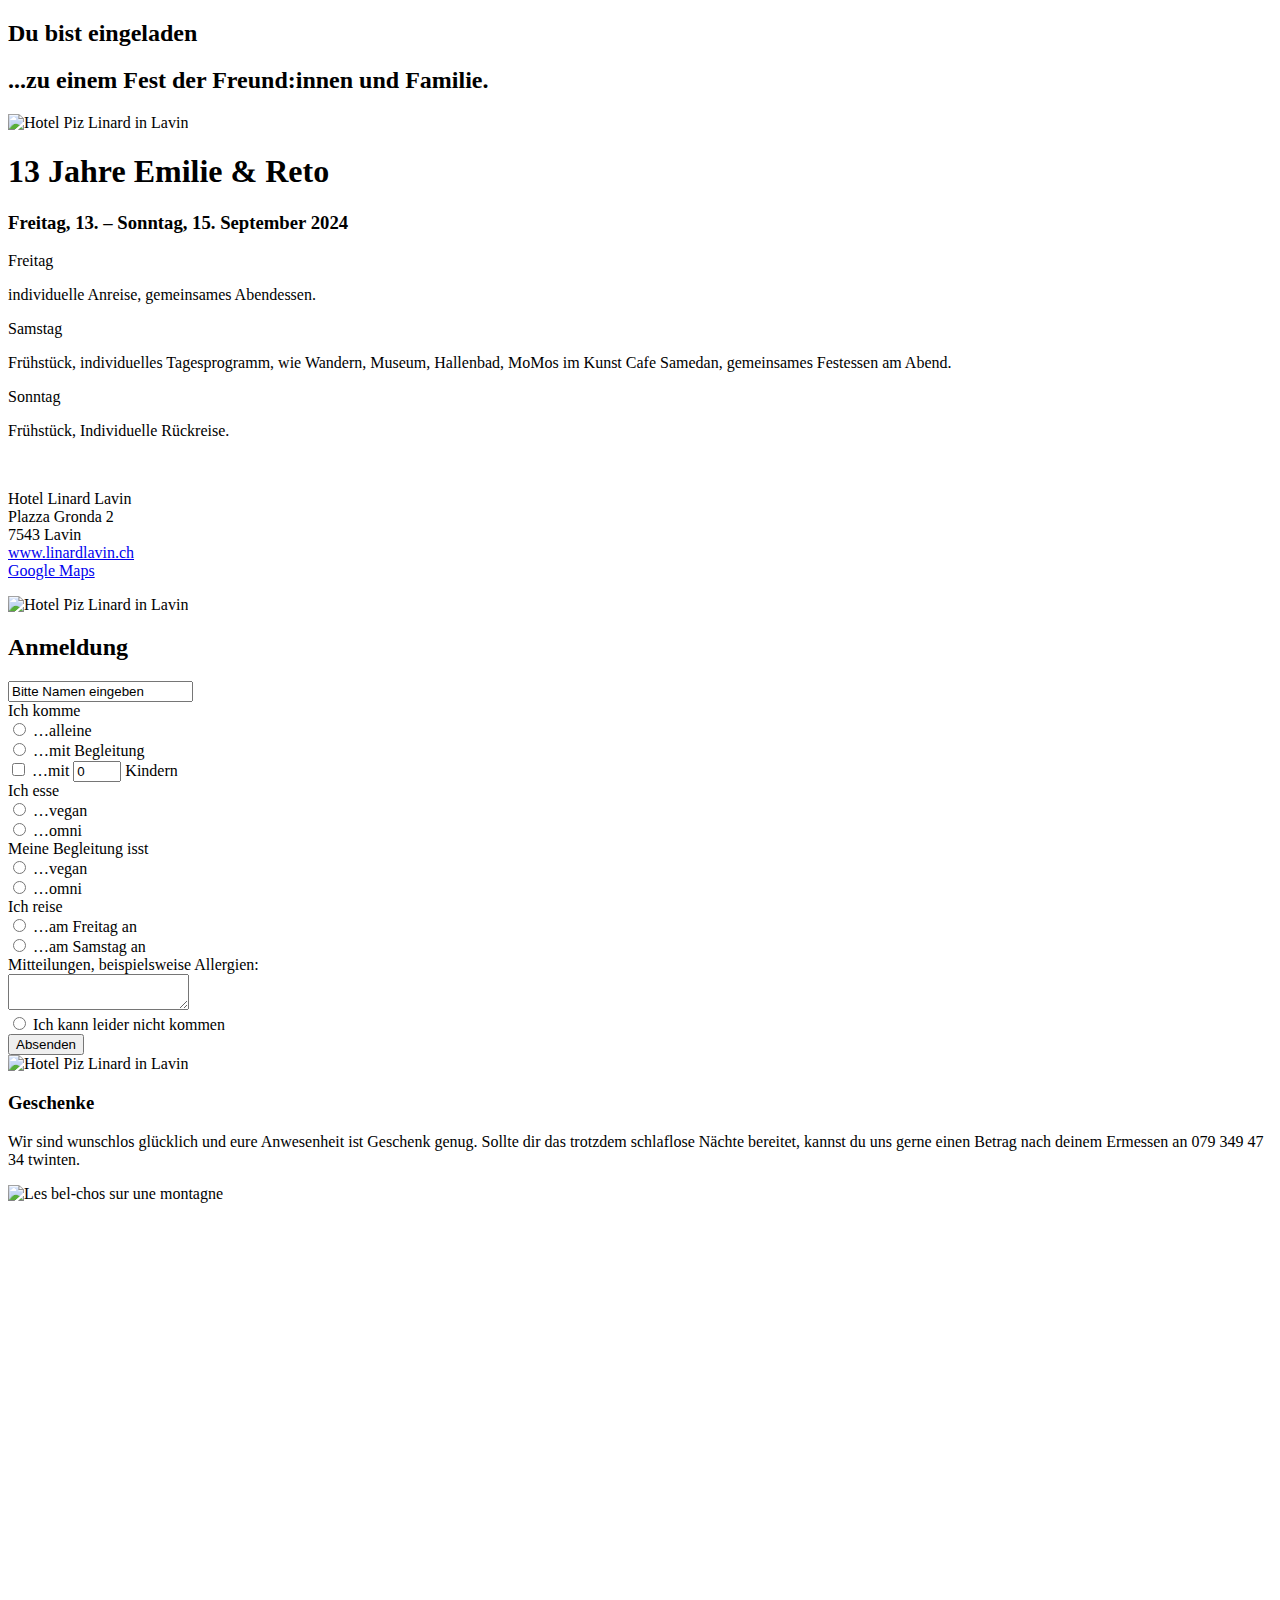
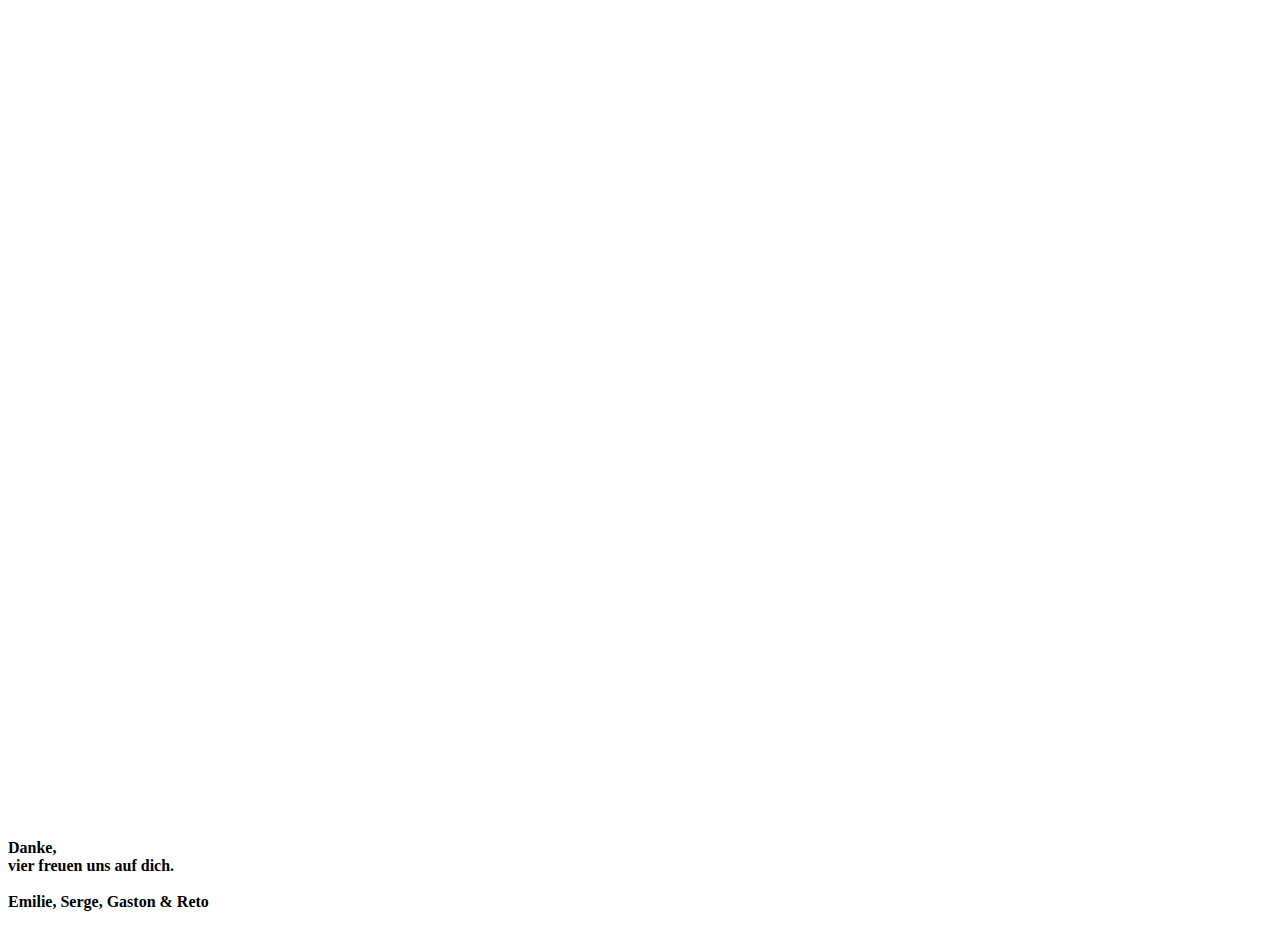
==== index.html @ 7f9822ab "Formspree added" ====
<!DOCTYPE html>
<html lang="de">
  <head>
    <meta charset="UTF-8">
    <meta name="viewport" content="width=device-width, initial-scale=1.0">
    <meta http-equiv="X-UA-Compatible" content="ie=edge">
    <link rel="preconnect" href="https://fonts.googleapis.com">
    <link rel="preconnect" href="https://fonts.gstatic.com" crossorigin>
    <link href="https://fonts.googleapis.com/css2?family=Lora:ital@0;1&family=Noto+Serif&display=swap" rel="stylesheet">
    <title>13 Jahre Emilie & Reto</title>
    <link rel="stylesheet" href="css/style.css">
  </head>
  <body>
    <article class="viewport">
        <section class="title">
            <h2>Du bist eingeladen</h2>
            <div class="colourBar">    
            </div>
        </section>
    </article>
    <article class = "viewport">
        <section class="title" id="title2">
            <h2>...zu einem Fest der <span class="avoidwrap">Freund:innen und Familie.</span></h2>
            <div class="colourBar">    
            </div>
        </section>
        <section class="contentBlock">
            <div class="bigImg">
                <img src="./img/hotel.jpg" alt="Hotel Piz Linard in Lavin" width="100%" height="100%">
            </div>
        </section>
    </article>
    <article class = "viewport">
        <section class="title">
            <h1>13 Jahre Emilie & Reto </h1>
            <div class="colourBar">    
            </div>
        </section>
        <section class="contentBlock">
            <div class="contentColumn">
                <div class="textBlock">
                    <h3>Freitag, 13. – Sonntag, 15. September 2024</h3>
                </div>
                <div class="textBlock adjustDown">
                    <div class="scheduleBlock">
                        <div class="scheduleRow">
                            <div>
                                <p>Freitag</p>
                            </div>
                          <div> 
                                <p>individuelle Anreise, gemeinsames Abendessen.</p>
                            </div>
                        </div>
                        <div class="scheduleRow">
                            <div>
                                <p>Samstag</p>
                            </div>
                            <div>
                                <p>Frühstück, individuelles Tagesprogramm, wie Wandern,
                                Museum, Hallenbad, MoMos im Kunst Cafe Samedan,
                                gemeinsames Festessen am Abend.</p>
                            </div>
                        </div>
                        <div class="scheduleRow">
                            <div>
                                <p>Sonntag</p>
                            </div>                           
                            <div> 
                                <p>Frühstück, Individuelle Rückreise.</p>
                            </div>
                        </div>
                    </div>
                </div>
                <div class="textBlock">
                    <div class="scheduleBlock adjustRight">
                        <br />
                        <p>Hotel Linard Lavin <br />
                        Plazza Gronda 2<br />
                        7543 Lavin<br />
                        <a href="https://www.linardlavin.ch" target="_blank">www.linardlavin.ch<br /></a>    
                        <a href="https://maps.app.goo.gl/ydMhZbVBHcGtgtke7" target="_blank">Google Maps</a></p>
                    </div>
                </div>
            </div>
            <div class="contentColumn">
                <div class="smallImg">
                    <img class = "adjustRight" src="./img/hotel_klein.jpg" alt="Hotel Piz Linard in Lavin"  width="100%" height="100%">
                </div>
            </div>
        </section>
    </article>
    <article class = "viewport rowGrid">
        <section class="title" id="title4">
            <h2>Anmeldung</h2>
            <div class="colourBar">    
        </section>
        <section class="contentBlock">
            <form
            action="https://formspree.io/f/meqyewej"
            method="POST"
            >   
                <section class="contentColumn">
                    <div class="textBlock">
                        <div class="formRow">
                            <label class="twoCol" for="name"><input type="text" name="name" value="Bitte Namen eingeben" onfocus="this.value=''"></label>
                        </div>
                    </div>
                    <div class="textBlock">
                            Ich komme 
                        <div class="formRow">
                            <div>
                                <label for="alone"><input type="radio" name="party"> …alleine</label>
                            </div>
                            <div>
                                <label for="plusOne"><input type="radio" name="party"> …mit Begleitung</label>
                            </div>
                            <div>
                                <label for="family"><input type="checkbox" name="kids"> …mit <label for="amountKids"><input type="number" id="amountKids" name="amountKids" value="0" min="0" max="5"> Kindern</label></label>
                            </div>
                        </div>
                    </div>
                    <div class="textBlock">
                        <div>
                            Ich esse 
                        </div>
                        <div class="formRow">
                            <div>
                                <label for="vegan"><input type="radio" name="food"> …vegan</label>
                            </div>
                            <div>
                                <label for="omni"><input type="radio" name="food"> …omni</label>
                            </div> 
                        </div>
                    </div>
                    <div class="textBlock">
                        <div>
                            Meine Begleitung isst
                        </div>
                        <div class="formRow">
                            <div>
                                <label for="plusOneVegan"><input type="radio" name="plusOneFood"> …vegan</label>
                            </div>
                            <div>
                                <label for="plusOneOmni"><input type="radio" name="plusOneFood"> …omni</label>
                            </div>
                        </div>
                    </div>
                    <div class="textBlock">
                        <div>
                            Ich reise 
                        </div>
                        <div class="formRow">
                            <div>
                                <label for="fromFriday"><input type="radio" name="checkin"> …am Freitag an</label>
                            </div>
                            <div>
                                <label for="fromSaturday"><input type="radio" name="checkin"> …am Samstag an</label>
                            </div>
                        </div>
                    </div>
                    <div class="textBlock">
                        <div>
                            <label for="allergies">Mitteilungen, beispielsweise Allergien:</label>
                        </div>
                        <div class="formRow">
                            <label class="twoCol" for="name"><textarea id="multiLineField" name="messages"></textarea>
                        </div>
                    </div>
                    <div class="textBlock adjustDown">
                        <div>
                            <label for="cantCome"><input type="radio" name="party"> Ich kann leider nicht kommen</label>
                        </div>
                    </div>
                    
                        <button class="button" id="sendButton">Absenden</button>
                
                </section>
            </form>
            <section class="contentColumn">
                <div class="smallImg">
                    <img class = "adjustRight" src="./img/hotel_klein.jpg" alt="Hotel Piz Linard in Lavin" height="100%" width="100%">
                </div>
                <div class="textBlock">
                    <h3>Geschenke</h3>
                    <p>Wir sind wunschlos glücklich und eure Anwesenheit ist Geschenk genug. Sollte dir das trotzdem schlaflose Nächte bereitet, 
                        kannst du uns gerne einen Betrag nach deinem Ermessen an 079 349 47 34 twinten.</p>
                </div>
            </section>
        </section>
        <section class="modal" id="thankYou">
            <div class="modalContent">
                <div class="contentBlock flexReverse">
                    <div class="contentColumn">
                        <img src="./img/familie.jpg" alt="Les bel-chos sur une montagne" height="100%" width="100%">
                    </div>
                    <div class="contentColumn">
                        <div class="textBlock adjustDown adjustRight">
                            <span class="closeButton" id="closeButton">
                                <svg id="closeCross" xmlns="http://www.w3.org/2000/svg" viewBox="0 0 48 46" fill="none">
                                    <line x1="4.06066" y1="1.93934" x2="46.4871" y2="44.3657"/>
                                    <line x1="1.93934" y1="43.9393" x2="44.3657" y2="1.51293"/>
                                </svg>
                            </span>
                        </div>
                        <div class="textBlock addPaddingBottom">
                            <h4>
                                Danke,<br />
                                vier freuen uns auf dich. <br />
                                <br />
                                Emilie, Serge, Gaston & Reto
                            </h4>
                        </div>
                    </div>
                </div>
            </div>
        </section>
    </article>
	<script src="js/scripts.js"></script>
  </body>
</html>
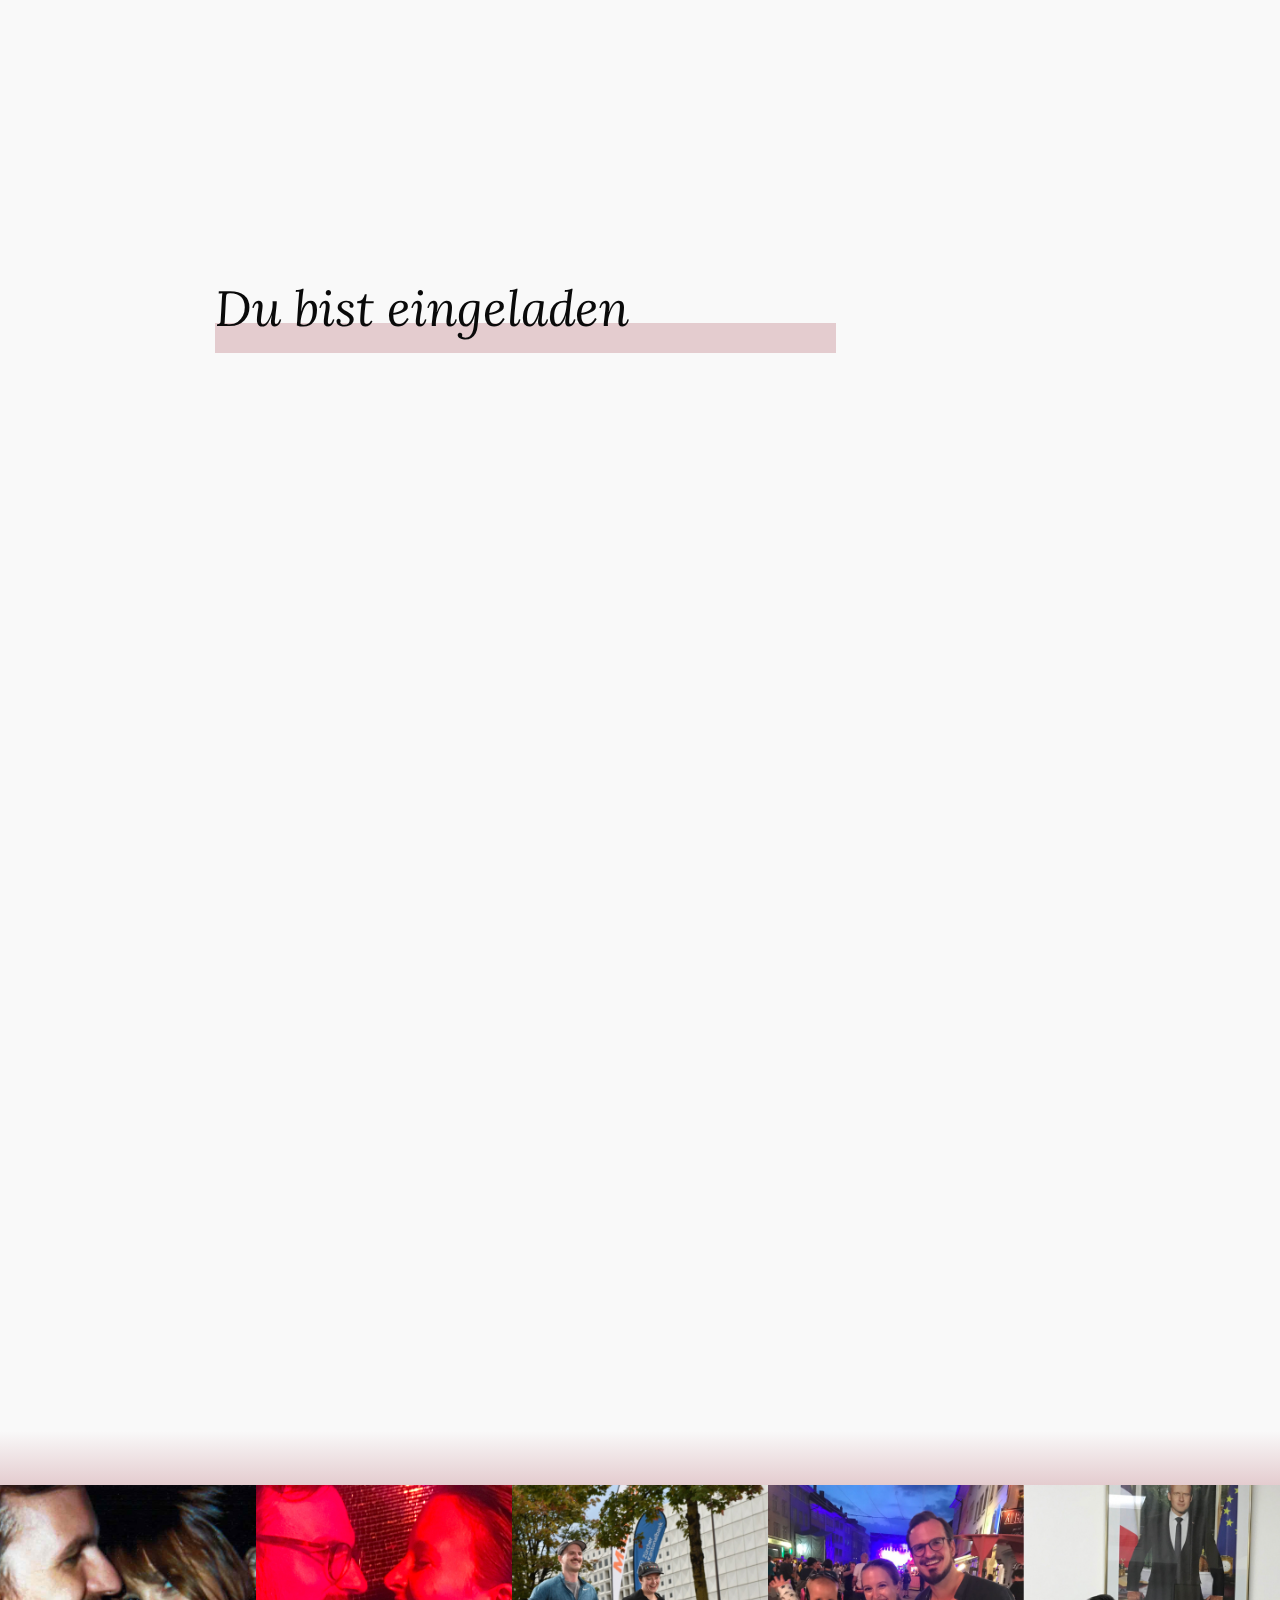
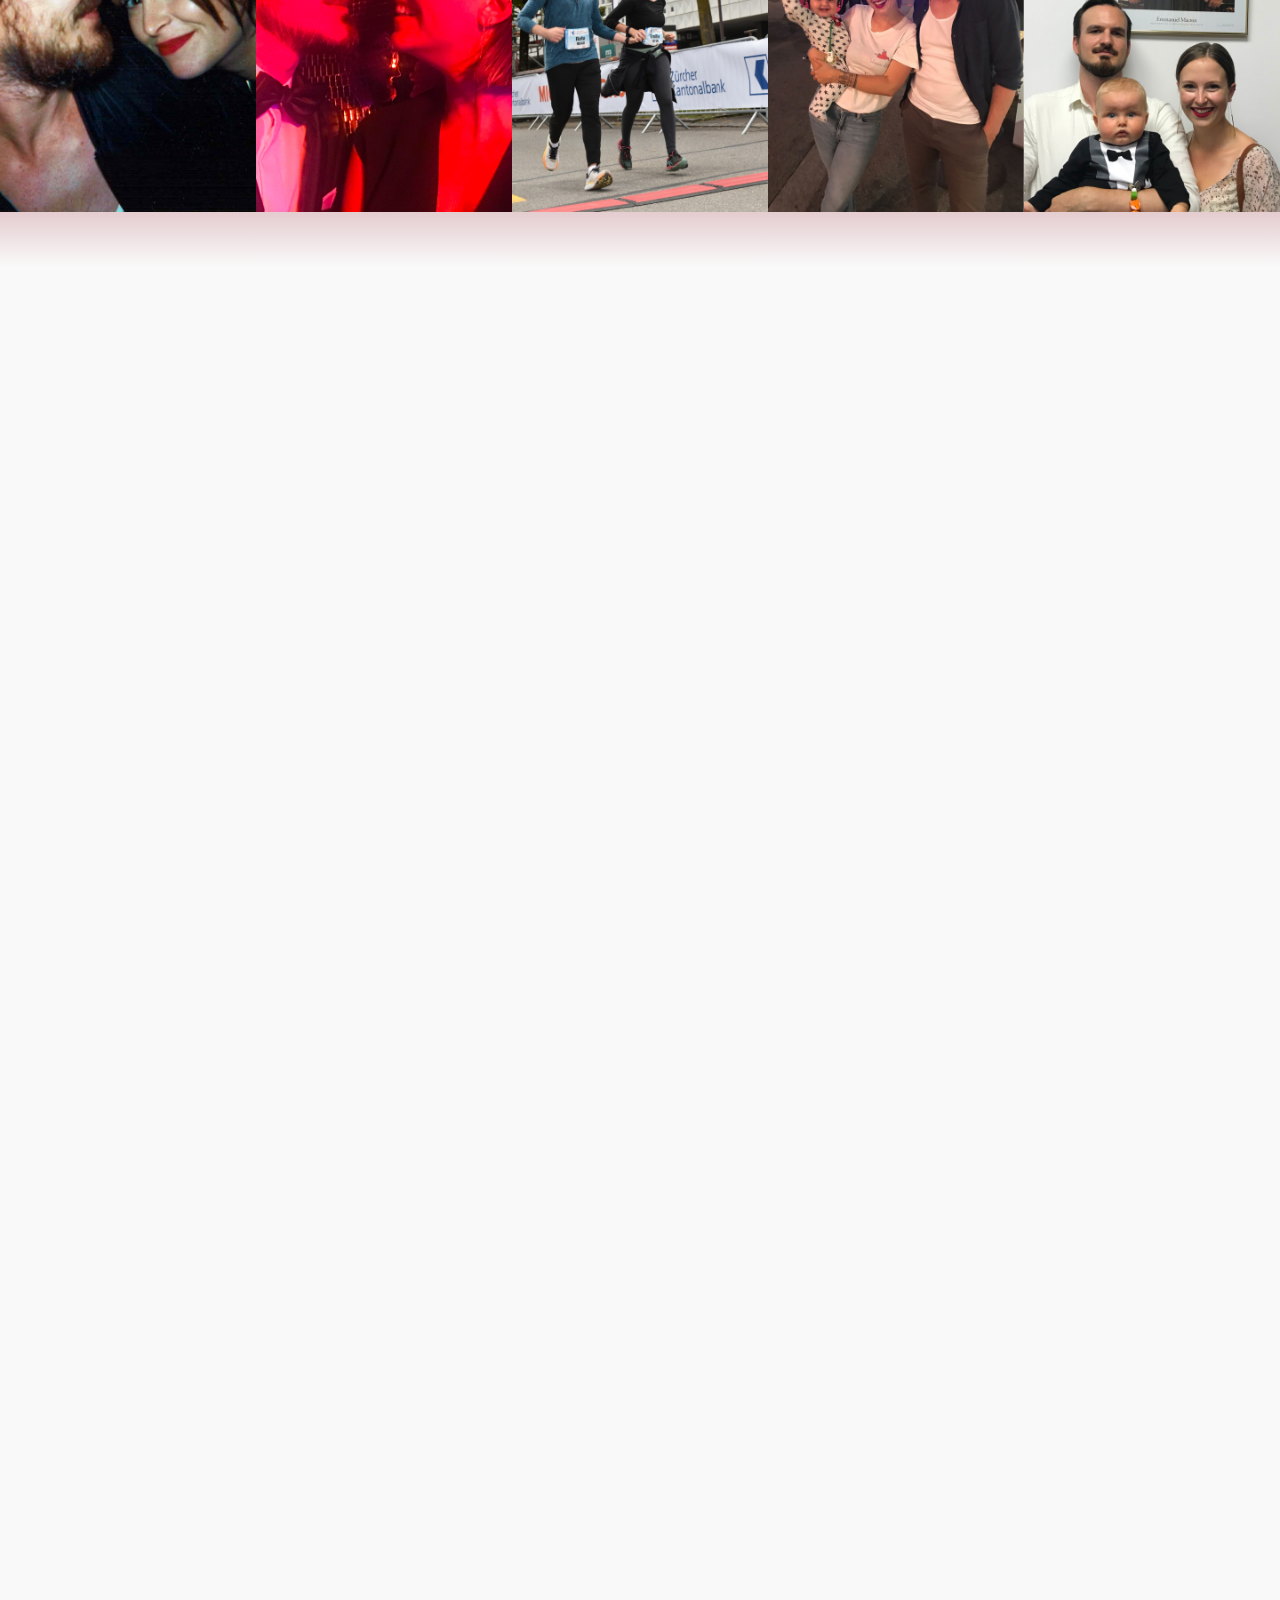
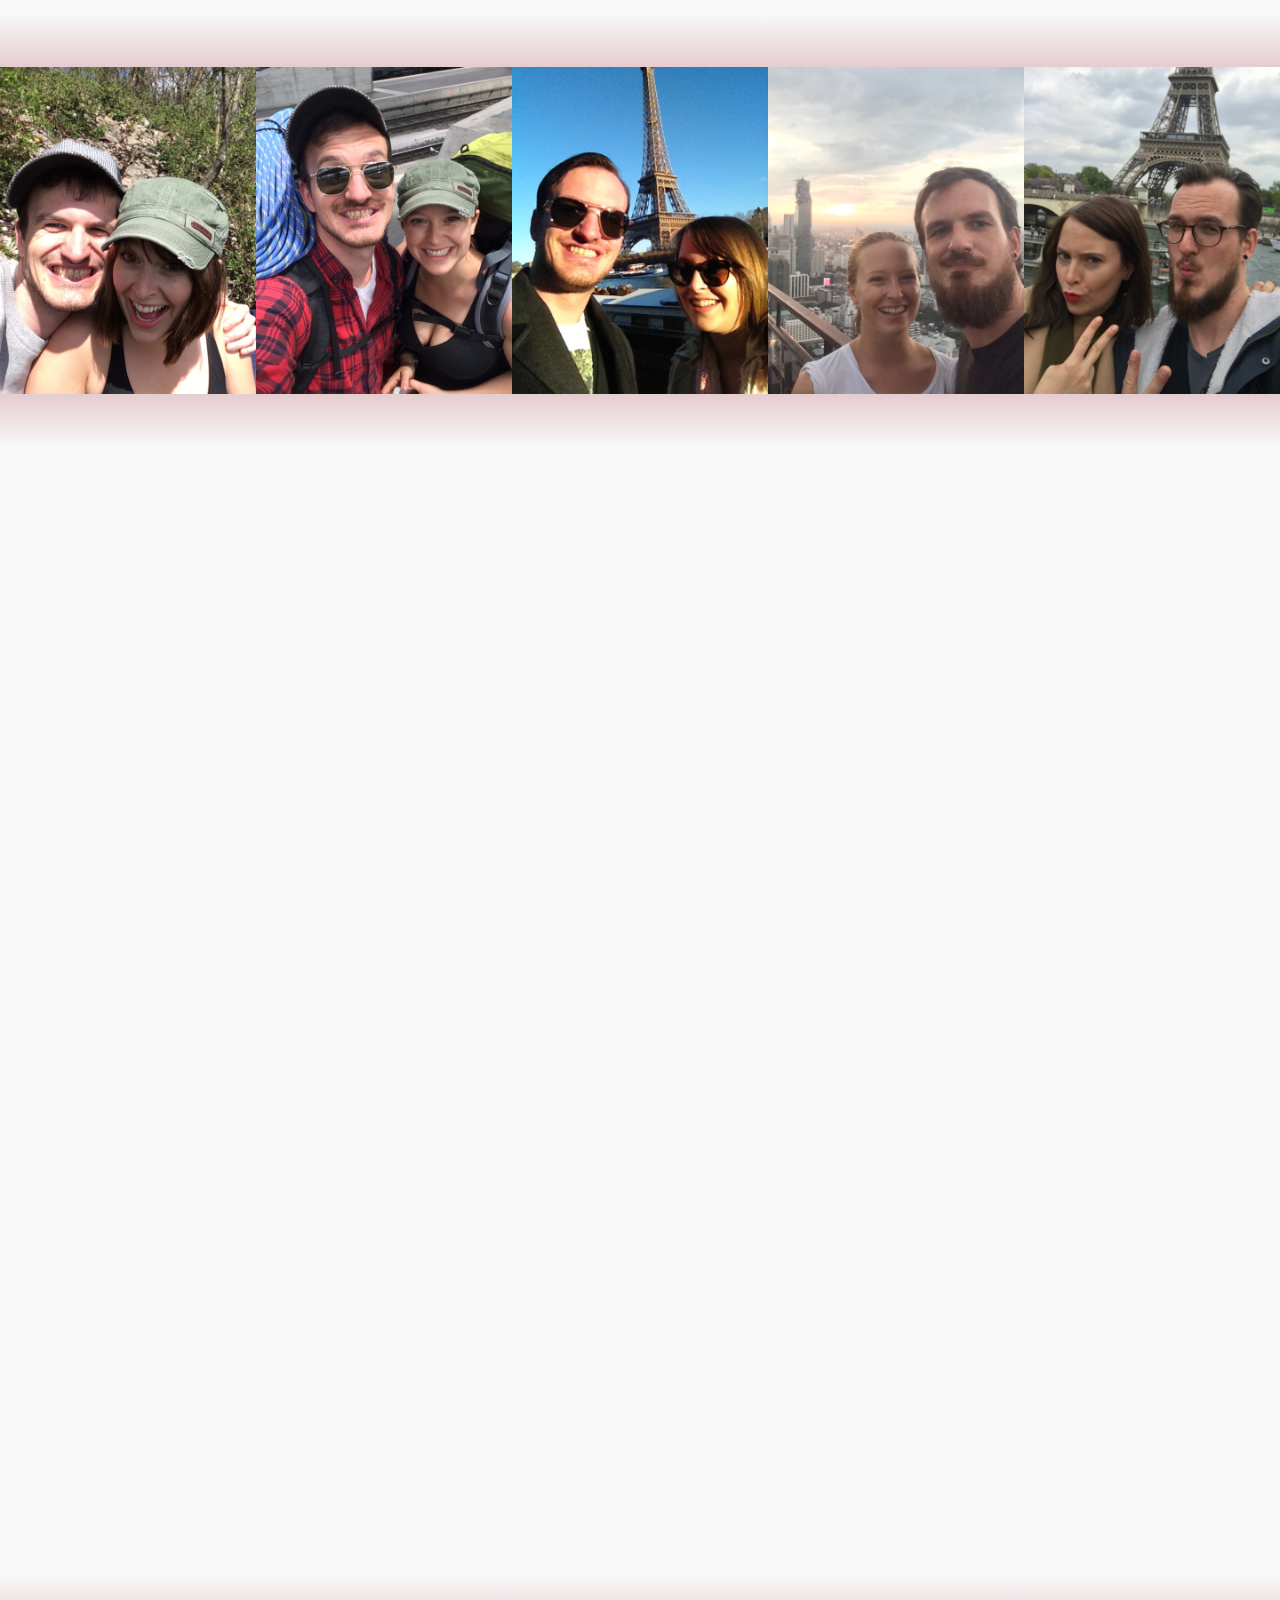
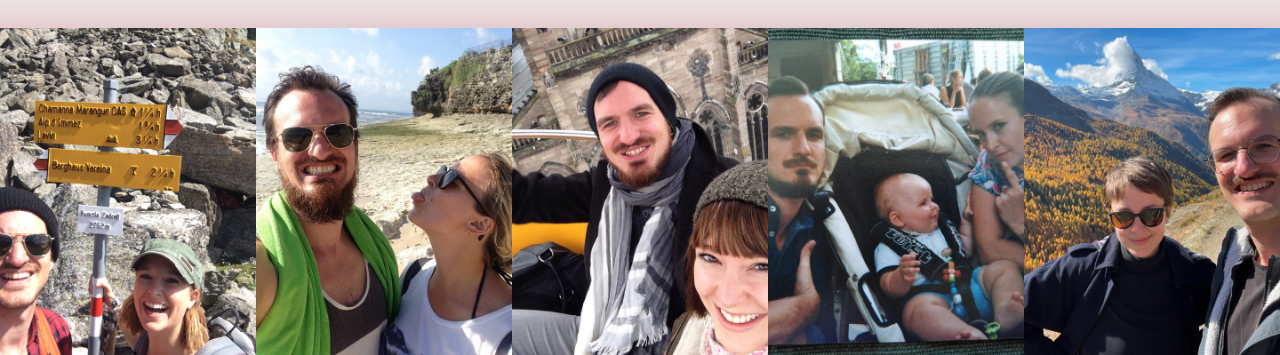
==== commit e14b7c72: "Animations, Form Fix, Thank You Page" ====
--- a/index.html
+++ b/index.html
@@ -30,6 +30,27 @@
             </div>
         </section>
     </article>
+    <section class="fotoBanner" id="fotoBanner1">
+        <div class="fotoBannerColorBar">
+        </div>
+        <div class="fotoBannerImg">
+            <img id="bannerImg" src="./img/rando/1.jpg" alt="Les bel-chos en party">
+        </div>
+        <div class="fotoBannerImg">
+            <img id="bannerImg" src="./img/rando/2.jpg" alt="Les bel-chos en ZFF">
+        </div>
+        <div class="fotoBannerImg">
+            <img id="bannerImg" src="./img/rando/3.jpg" alt="Les bel-chos courent vites">
+        </div>
+        <div class="fotoBannerImg">
+            <img id="bannerImg" src="./img/rando/4.jpg" alt="Les bel-chos en Winterthurer Musikfestwochen">
+        </div>
+        <div class="fotoBannerImg">
+            <img id="bannerImg" src="./img/rando/15.jpg" alt="Les bel-chos sont sérieux">
+        </div>
+        <div class="fotoBannerColorBarReverse">
+        </div>
+    </section>
     <article class = "viewport">
         <section class="title">
             <h1>13 Jahre Emilie & Reto </h1>
@@ -89,132 +110,186 @@
             </div>
         </section>
     </article>
-    <article class = "viewport rowGrid">
+    <section class="fotoBanner" id="fotoBanner2">
+        <div class="fotoBannerColorBar">
+        </div>
+        <div class="fotoBannerImg">
+            <img id="bannerImg" src="./img/rando/6.jpg" alt="Les bel-chos sont en train de marcher">
+        </div>
+        <div class="fotoBannerImg">
+            <img id="bannerImg" src="./img/rando/7.jpg" alt="Les bel-chos partent en randonnée">
+        </div>
+        <div class="fotoBannerImg">
+            <img id="bannerImg" src="./img/rando/14.jpg" alt="Les bel-chos visitent le tour d'eiffel">
+        </div>
+        <div class="fotoBannerImg">
+            <img id="bannerImg" src="./img/rando/10.jpg" alt="Les bel-chos on haut d'un gratte-ciel">
+        </div>
+        <div class="fotoBannerImg">
+            <img id="bannerImg" src="./img/rando/9.jpg" alt="Les bel-chos faisent de grimaces devant le tour d'eiffel">
+        </div>
+        <div class="fotoBannerColorBarReverse">
+        </div>
+    </section>
+    <article class = "viewport rowGrid" id="formView">
         <section class="title" id="title4">
             <h2>Anmeldung</h2>
             <div class="colourBar">    
         </section>
-        <section class="contentBlock">
-            <form
-            action="https://formspree.io/f/meqyewej"
-            method="POST"
-            >   
+        <section class="contentBlock"> 
                 <section class="contentColumn">
+                    <form
+                    class = "contentColumn"
+                    action="https://formspree.io/f/meqyewej"
+                    method="POST"
+                    >
+                        <div class="textBlock">
+                            <div class="formRow">
+                                <label class="twoCol" for="formName">
+                                    <input type="text" id="formName" name="Mein Name" value="Bitte Namen eingeben" autocomplete="given-name" onfocus="this.value=''" onkeyup="success()">
+                                </label>
+                            </div>
+                        </div>
+                        <div class="textBlock">
+                                Ich komme 
+                            <div class="formRow">
+                                <div>
+                                    <label for="travelPartyAlone">
+                                        <input type="radio" id="travelPartyAlone" name="Meine Reisegruppe" value="Ich komme alleine"> alleine
+                                    </label>
+                                </div>
+                                <div>
+                                    <label for="travelPartyCompany">
+                                        <input type="radio" id="travelPartyCompany" name="Meine Reisegruppe" value="Ich komme mit Begleitung"> mit Begleitung
+                                    </label>
+                                </div>
+                                <div>
+                                    <label for="familyCheck">
+                                        <input type="checkbox" id="familyCheck" name="Familie" value="Ich bringe Kinder mit"> mit 
+                                            <label for="amountKids">
+                                                <input type="number" id="amountKids" name="Anzahl Kinder" value="0" min="0" max="5"> Kindern
+                                            </label>
+                                    </label>
+                                </div>
+                            </div>
+                        </div>
+                        <div class="textBlock">
+                            <div>
+                                Ich esse 
+                            </div>
+                            <div class="formRow">
+                                <div>
+                                    <label for="iEatVegan">
+                                        <input type="radio" id="iEatVegan" name="Ich esse" value="vegan"> vegan
+                                    </label>
+                                </div>
+                                <div>
+                                    <label for="iEatOmni">
+                                        <input type="radio" id="iEatOmni" name="Ich esse" value="omni"> omni
+                                    </label>
+                                </div> 
+                            </div>
+                        </div>
+                        <div class="textBlock">
+                            <div>
+                                Meine Begleitung isst
+                            </div>
+                            <div class="formRow">
+                                <div>
+                                    <label for="companyEatsVegan">
+                                        <input type="radio" id="companyEatsVegan" name="Meine Begleitung isst" value="vegan"> vegan
+                                    </label>
+                                </div>
+                                <div>
+                                    <label for="companyEatsOmni">
+                                        <input type="radio" id="companyEatsOmni" name="Meine Begleitung isst" value="omni"> omni
+                                    </label>
+                                </div>
+                            </div>
+                        </div>
+                        <div class="textBlock">
+                            <div>
+                                Ich reise 
+                            </div>
+                            <div class="formRow">
+                                <div>
+                                    <label for="checkInFriday">
+                                        <input type="radio" id="checkInFriday" name="Anreise am" value="Freitag"> am Freitag an
+                                    </label>
+                                </div>
+                                <div>
+                                    <label for="checkInSaturday">
+                                        <input type="radio" id="checkInSaturday" name="Anreise am" value="Samstag"> am Samstag an
+                                    </label>
+                                </div>
+                            </div>
+                        </div>
+                        <div class="textBlock">
+                            <div>
+                                Mitteilungen, beispielsweise Allergien:
+                            </div>
+                            <div class="formRow">
+                                <label class="twoCol" for="multiLineField">
+                                    <textarea id="multiLineField" name="Mitteilungen oder Allegerien"></textarea>
+                                </label>
+                            </div>
+                        </div>
+                        <div class="textBlock adjustDown">
+                            <div>
+                                <label for="travelPartyCantCome">
+                                    <input type="radio" id="travelPartyCantCome" name="Meine Reisegruppe" value="Ich komme nicht"> Ich kann leider nicht kommen
+                                </label>
+                            </div>
+                        </div>   
+                        <button class="button" id="sendButton" type="submit" disabled>Absenden</button>
+                    </form>
+                </section>
+                <section class="contentColumn">
+                    <div class="smallImg">
+                        <img class = "adjustRight" src="./img/hotel_klein.jpg" alt="Hotel Piz Linard in Lavin" height="100%" width="100%">
+                    </div>
                     <div class="textBlock">
-                        <div class="formRow">
-                            <label class="twoCol" for="name"><input type="text" name="name" value="Bitte Namen eingeben" onfocus="this.value=''"></label>
-                        </div>
-                    </div>
-                    <div class="textBlock">
-                            Ich komme 
-                        <div class="formRow">
-                            <div>
-                                <label for="alone"><input type="radio" name="party"> …alleine</label>
-                            </div>
-                            <div>
-                                <label for="plusOne"><input type="radio" name="party"> …mit Begleitung</label>
-                            </div>
-                            <div>
-                                <label for="family"><input type="checkbox" name="kids"> …mit <label for="amountKids"><input type="number" id="amountKids" name="amountKids" value="0" min="0" max="5"> Kindern</label></label>
-                            </div>
-                        </div>
-                    </div>
-                    <div class="textBlock">
-                        <div>
-                            Ich esse 
-                        </div>
-                        <div class="formRow">
-                            <div>
-                                <label for="vegan"><input type="radio" name="food"> …vegan</label>
-                            </div>
-                            <div>
-                                <label for="omni"><input type="radio" name="food"> …omni</label>
-                            </div> 
-                        </div>
-                    </div>
-                    <div class="textBlock">
-                        <div>
-                            Meine Begleitung isst
-                        </div>
-                        <div class="formRow">
-                            <div>
-                                <label for="plusOneVegan"><input type="radio" name="plusOneFood"> …vegan</label>
-                            </div>
-                            <div>
-                                <label for="plusOneOmni"><input type="radio" name="plusOneFood"> …omni</label>
-                            </div>
-                        </div>
-                    </div>
-                    <div class="textBlock">
-                        <div>
-                            Ich reise 
-                        </div>
-                        <div class="formRow">
-                            <div>
-                                <label for="fromFriday"><input type="radio" name="checkin"> …am Freitag an</label>
-                            </div>
-                            <div>
-                                <label for="fromSaturday"><input type="radio" name="checkin"> …am Samstag an</label>
-                            </div>
-                        </div>
-                    </div>
-                    <div class="textBlock">
-                        <div>
-                            <label for="allergies">Mitteilungen, beispielsweise Allergien:</label>
-                        </div>
-                        <div class="formRow">
-                            <label class="twoCol" for="name"><textarea id="multiLineField" name="messages"></textarea>
-                        </div>
-                    </div>
-                    <div class="textBlock adjustDown">
-                        <div>
-                            <label for="cantCome"><input type="radio" name="party"> Ich kann leider nicht kommen</label>
-                        </div>
-                    </div>
-                    
-                        <button class="button" id="sendButton">Absenden</button>
-                
+                        <h3>Geschenke</h3>
+                        <p>Wir sind wunschlos glücklich und eure Anwesenheit ist Geschenk genug. Sollte dir das trotzdem schlaflose Nächte bereiten, 
+                            kannst du uns gerne einen Betrag nach deinem Ermessen an 079 349 47 34 twinten.</p>
+                    </div>
                 </section>
-            </form>
-            <section class="contentColumn">
-                <div class="smallImg">
-                    <img class = "adjustRight" src="./img/hotel_klein.jpg" alt="Hotel Piz Linard in Lavin" height="100%" width="100%">
-                </div>
-                <div class="textBlock">
-                    <h3>Geschenke</h3>
-                    <p>Wir sind wunschlos glücklich und eure Anwesenheit ist Geschenk genug. Sollte dir das trotzdem schlaflose Nächte bereitet, 
-                        kannst du uns gerne einen Betrag nach deinem Ermessen an 079 349 47 34 twinten.</p>
-                </div>
             </section>
-        </section>
-        <section class="modal" id="thankYou">
-            <div class="modalContent">
-                <div class="contentBlock flexReverse">
-                    <div class="contentColumn">
-                        <img src="./img/familie.jpg" alt="Les bel-chos sur une montagne" height="100%" width="100%">
-                    </div>
-                    <div class="contentColumn">
-                        <div class="textBlock adjustDown adjustRight">
-                            <span class="closeButton" id="closeButton">
-                                <svg id="closeCross" xmlns="http://www.w3.org/2000/svg" viewBox="0 0 48 46" fill="none">
-                                    <line x1="4.06066" y1="1.93934" x2="46.4871" y2="44.3657"/>
-                                    <line x1="1.93934" y1="43.9393" x2="44.3657" y2="1.51293"/>
-                                </svg>
-                            </span>
-                        </div>
-                        <div class="textBlock addPaddingBottom">
-                            <h4>
-                                Danke,<br />
-                                vier freuen uns auf dich. <br />
-                                <br />
-                                Emilie, Serge, Gaston & Reto
-                            </h4>
-                        </div>
-                    </div>
-                </div>
-            </div>
-        </section>
-    </article>
+        </article>
+        <div class="fotoBannerColorBar">
+        </div>
+        <section class="fotoBanner" id="fotoBanner3">
+            <div class="fotoBannerImg">
+                <img id="bannerImg" src="./img/rando/13.jpg" alt="Les bel-chos sont heureuse">
+            </div>
+            <div class="fotoBannerImg">
+                <img id="bannerImg" src="./img/rando/12.jpg" alt="Les bel-chos sont à la plage ">
+            </div>
+            <div class="fotoBannerImg">
+                <img id="bannerImg" src="./img/rando/8.jpg" alt="Les bel-chos dans l'hiver">
+            </div>
+            <div class="fotoBannerImg">
+                <img id="bannerImg" src="./img/rando/5.jpg" alt="Les bel-chos sont fiere de Serge">
+            </div>
+            <div class="fotoBannerImg">
+                <img id="bannerImg" src="./img/rando/11.jpg" alt="Les bel-chos dans les montaigne">
+            </div>
+            <div class="fotoBannerImg marquee">
+                <img id="bannerImg" src="./img/rando/13.jpg" alt="Les bel-chos sont heureuse">
+            </div>
+            <div class="fotoBannerImg marquee">
+                <img id="bannerImg" src="./img/rando/12.jpg" alt="Les bel-chos sont à la plage ">
+            </div>
+            <div class="fotoBannerImg marquee">
+                <img id="bannerImg" src="./img/rando/8.jpg" alt="Les bel-chos dans l'hiver">
+            </div>
+            <div class="fotoBannerImg marquee">
+                <img id="bannerImg" src="./img/rando/5.jpg" alt="Les bel-chos sont fiere de Serge">
+            </div>
+            <div class="fotoBannerImg marquee">
+                <img id="bannerImg" src="./img/rando/11.jpg" alt="Les bel-chos dans les montaigne">
+            </div>
+        </section>        
 	<script src="js/scripts.js"></script>
   </body>
 </html>--- a/css/style.css
+++ b/css/style.css
@@ -0,0 +1,535 @@
+/*
+  reset browser CSS
+*/
+*, *::before, *::after {
+   box-sizing: border-box;
+}
+  
+* {
+   margin: 0;
+}
+  
+body {
+   line-height: 1.5;
+   -webkit-font-smoothing: antialiased;
+}
+  
+img, picture, video, canvas, svg {
+   display: block;
+   max-width: 100%;
+   max-height: 100%;
+   object-fit: cover;
+}
+  
+input, button, textarea, select {
+   font: inherit;
+}
+  
+p, h1, h2, h3, h4, h5, h6 {
+   overflow-wrap: break-word;
+}
+  
+#root, #__next {
+   isolation: isolate;
+}
+
+:root{
+   --main-bg-color: #F9F9F9;
+   --accent-color: #E4CCCF;
+   --font-color: #0A0A0A;
+   --border-color: #0A0A0A;    
+}
+
+@keyframes infiniteScroll {
+   from {
+    transform: translateX(0); 
+  }
+   to {
+    transform: translateX(calc(0px - 50%));
+  }
+}
+  
+@media only screen and (max-width: 599px){ 
+  body{
+    display: flex;
+    flex-direction: column;
+  }
+
+  html {
+    font-size: 14px;
+  }
+  
+  h1, h2 {
+    font-size: 2rem;
+  }
+
+  h3 {
+    font-size: 1.2rem;
+  }
+
+  h4{
+    font-size: 1.2rem;
+  }
+
+  .viewport {
+    min-height: 100vw;
+    height: fit-content;
+    display: grid;
+    grid-template-columns: 1fr;
+    margin: 1rem;
+    grid-template-rows: 16.25rem auto;
+    column-gap: 1.25rem;
+    row-gap: 0;
+  }
+
+  .title {
+    padding-top: 8rem;
+    grid-column-start: 1;
+    display: flex;
+    flex-direction: column;
+  }
+
+  #title2 {
+    grid-column-start: 1;
+    text-align: right;
+  }
+
+  #title4 {
+    grid-column-end: 2;
+  }
+
+  .bigImg {
+    grid-column-start: 1;
+    overflow: hidden;
+  }
+
+  .smallImg {
+    display: none;
+  }
+
+  .contentBlock{
+    grid-column-start: 1;
+    display: grid;
+    grid-template-columns: auto;
+    column-gap: 1.25rem; 
+    row-gap: 0; 
+  }
+
+  .contentColumn{
+    grid-column-end: span 1; 
+    display: flex;
+    flex-direction: column;
+    gap: 2.0625rem;
+    height: 100%; 
+    width: 100%;
+  }
+
+  .twoCol {
+    grid-column: span 3;
+  }
+
+  .colourBar {
+    background-color: #E4CCCF;
+    height: 1.6rem;
+    grid-column: auto;
+  }
+
+  .button {
+    width: 100%;
+  }
+  
+  .input[type=text] {
+    width: 100%; 
+  }
+
+  .modalContent {
+    margin: 2rem;
+    padding: 2rem;
+  }
+
+  #closeCross {
+    width: 1rem;
+    height: 1rem;
+  }
+
+  .flexReverse {
+    display: flex;
+    flex-direction: column-reverse;
+  }
+
+  .addPaddingBottom {
+    padding-bottom: 2rem;
+  }
+
+  .fotoBanner{
+    width: 160%;
+  }
+
+  #fotoBanner3{
+    animation-name: infiniteScroll;
+    animation-duration: 20s;
+    animation-iteration-count: infinite;
+    animation-timing-function: linear;
+    flex-wrap: nowrap;
+    width: 320%;
+  }
+
+  .marquee {
+    display: block;
+  }
+}
+  
+@media only screen and (min-width: 600px) {
+  body {
+    margin: 0px;
+    display: flex;
+    flex-direction: column;
+    align-items: center;
+  }
+
+  html {
+    font-size: 14px;
+  }
+
+  h1, h2 {
+    font-size: 2.5rem;
+  }
+
+  h3 {
+    font-size: 1.4rem;
+  }
+
+  h4{
+    font-size: 2rem;
+  }
+
+  .viewport {
+    height: 100%;
+    width: 100%;
+    display: grid;
+    grid-template-columns: repeat(6, 15%);
+    grid-template-rows: 26rem auto 13rem;
+    column-gap: 1.25rem;
+    row-gap: 0;
+  }
+
+  .title {
+    padding-top: 16.25rem;
+    grid-column-start: 2;
+    grid-column-end: 5; 
+    display: flex;
+    flex-direction: column;
+  }
+
+  #title2 {
+    grid-column-start: 2;
+    grid-column-end: 6;
+    text-align: right;
+  }
+
+  #title4 {
+    padding-top: 4.6875rem; 
+    grid-column-end: 5;
+  }
+
+  .contentBlock{
+    grid-column-start: 2;
+    grid-column-end: 6;
+    display: grid;
+    grid-template-columns: repeat(4, 1fr);
+    column-gap: 1.25rem; 
+    row-gap: 0; 
+  }
+
+  .contentColumn{
+    grid-column-end: span 2; 
+    display: flex;
+    flex-direction: column;
+    gap: 2.0625rem;
+    height: 100%; 
+  }
+
+  .bigImg {
+    grid-column-start: 2;
+    grid-column-end: 5;
+    overflow: hidden;
+  }
+
+  .smallImg {
+    overflow: hidden;
+    height: 100%;
+  }
+
+  .twoCol {
+    grid-column: span 2;
+  }
+ 
+  .colourBar {
+    background-color: #E4CCCF;
+    height: 1.6875rem;
+    grid-column: auto;
+  }
+
+  .rowGrid {
+    height: fit-content;
+    grid-template-rows: 13rem auto 6rem; 
+  }
+
+  .button {
+    width: 48%;
+  }
+  
+  .input[type=text] {
+    width: 100%; 
+  }
+
+  .modalContent {
+    margin: 4.6875rem;
+    padding: 4.6875rem;
+  }
+
+  #closeCross {
+    width: 3rem;
+    height: 3rem;
+  }
+
+  .fotoBanner{
+    width: 100%;
+  }
+
+  .marquee{
+    display: none;
+  }
+}
+
+@media only screen and (min-width: 900px) {
+  html {
+    font-size: 16px;
+  }
+
+  h1, h2 {
+    font-size: 2.75rem;
+  }
+
+  h3 {
+    font-size: 1.5rem;
+  }
+}
+
+@media only screen and (min-width: 1200px) {
+  html {
+    font-size: 18px;
+  }
+
+  h1, h2 {
+    font-size: 2.75rem;
+  }
+}
+
+html {
+    background-color: var(--main-bg-color);
+    color: var(--font-color);
+    font-family: 'Lora', serif;
+}
+
+.viewport {
+    opacity: 0;
+    transform: translateY(30%);
+    transition: all 2s ease-out;    
+}
+
+h1, h2 {
+    color: var(--font-color);
+    font-style: italic;
+    font-weight: 400;
+    line-height: 1.7rem;
+    z-index: 99;
+}
+
+span.avoidwrap { 
+  display:inline-block; 
+}
+
+h3 {
+  color: var(--font-color);
+  font-weight: 400;
+}
+
+h4{
+  color: var(--font-color);
+  text-align: right;
+  font-style: italic;
+  font-weight: 400;
+}
+
+p{
+  color: var(--font-color);
+  font-size: 1rem;
+  font-weight: 400;
+  line-height: 150%;
+}
+
+a {
+  color: var(--font-color);
+}
+
+a:hover {
+  background-color: var(--accent-color);
+}
+
+.title {
+    display: flex;
+    flex-direction: column;
+}
+
+.button {
+  display: block;
+  cursor: pointer;
+  height: 2.625rem;
+  background-color: var(--accent-color);
+  border: none;
+  margin-bottom:2.0625rem;
+}
+
+.button:hover{
+  border: 1px solid var(--border-color);
+}
+
+.button:active{
+  border: 1px solid var(--accent-color);
+  background-color: var(--main-bg-color);
+}
+
+.closeButton{
+  cursor: pointer;
+  stroke: #000;
+  stroke-width: 3px
+}
+
+.closeButton:hover{
+  stroke: var(--main-bg-color);
+}
+
+.closeButton:active{
+  stroke: var(--main-bg-color);
+}
+
+input[type=text] {
+  display: block;
+  background-color: #FFF;
+  border: 1px solid #FFF;
+  border-bottom: 1px solid var(--border-color); 
+  width: 100%;
+}
+
+input[type=text]:focus, textarea:focus{
+  outline: none;
+  border: 1px solid var(--accent-color);
+}
+
+input[type='radio'] {
+  accent-color: var(--accent-color);
+  border-color: #FFF;
+}
+
+input[type='checkbox'] {
+  accent-color: var(--accent-color);
+  border-color: #FFF;
+}
+
+textarea {
+  width: 100%;
+  height: 4rem;
+  background-color: #FFF;
+  border: 1px solid #FFF;
+  border-bottom: 1px solid var(--border-color); 
+  resize: none;
+}
+
+.textBlock{
+  width: auto;
+}
+
+.scheduleBlock{
+  display: flex;
+  flex-direction: column;
+  row-gap: 2.0625rem;
+}
+
+.scheduleRow{
+  display: grid;
+  grid-template-columns: 4rem auto;
+  gap: 0.5rem;
+}
+
+.formRow{
+  display: grid;
+  grid-template-columns: repeat(3, 1fr);
+  gap: 0.5rem;
+  align-items: center;
+}
+
+.adjustRight {
+  object-position: right;
+  text-align: right;
+  align-self: flex-end;
+}
+
+.adjustDown {
+  margin-bottom:auto; 
+}
+
+.modal {
+  display: block; 
+  position: fixed;
+  z-index: 99;
+  left: 0;
+  top: 0;
+  width: 100%; /* Full width */
+  height: 100%; /* Full height */
+  overflow: auto; /* Enable scroll if needed */
+  background-color: rgb(0,0,0); /* Fallback color */
+  background-color: rgba(0,0,0,0.4); /* Black w/ opacity */
+}
+
+.modalContent {
+  background-color: var(--accent-color);
+  height: auto;
+}
+
+.active {
+  opacity: 4;
+  transform: translateY(0);
+}
+
+.fotoBanner{
+  display: flex;
+  flex-direction: row;
+  align-items: center;
+  flex-wrap: wrap;
+  height: min-content;
+  z-index: -1;
+  overflow: hidden;
+}
+
+.fotoBannerColorBar {
+  height: 3rem;
+  width: 100%;
+  background-image: linear-gradient(180deg, var(--main-bg-color), var(--accent-color));
+}
+
+.fotoBannerColorBarReverse{
+  height: 3rem;
+  width: 100%;
+  background-image: linear-gradient(360deg, var(--main-bg-color), var(--accent-color));
+}
+
+.fotoBannerImg{
+  width: 20%;
+  justify-content: center;
+}
+
+#bannerImg{
+  width: 100%;
+  height: 100%;
+}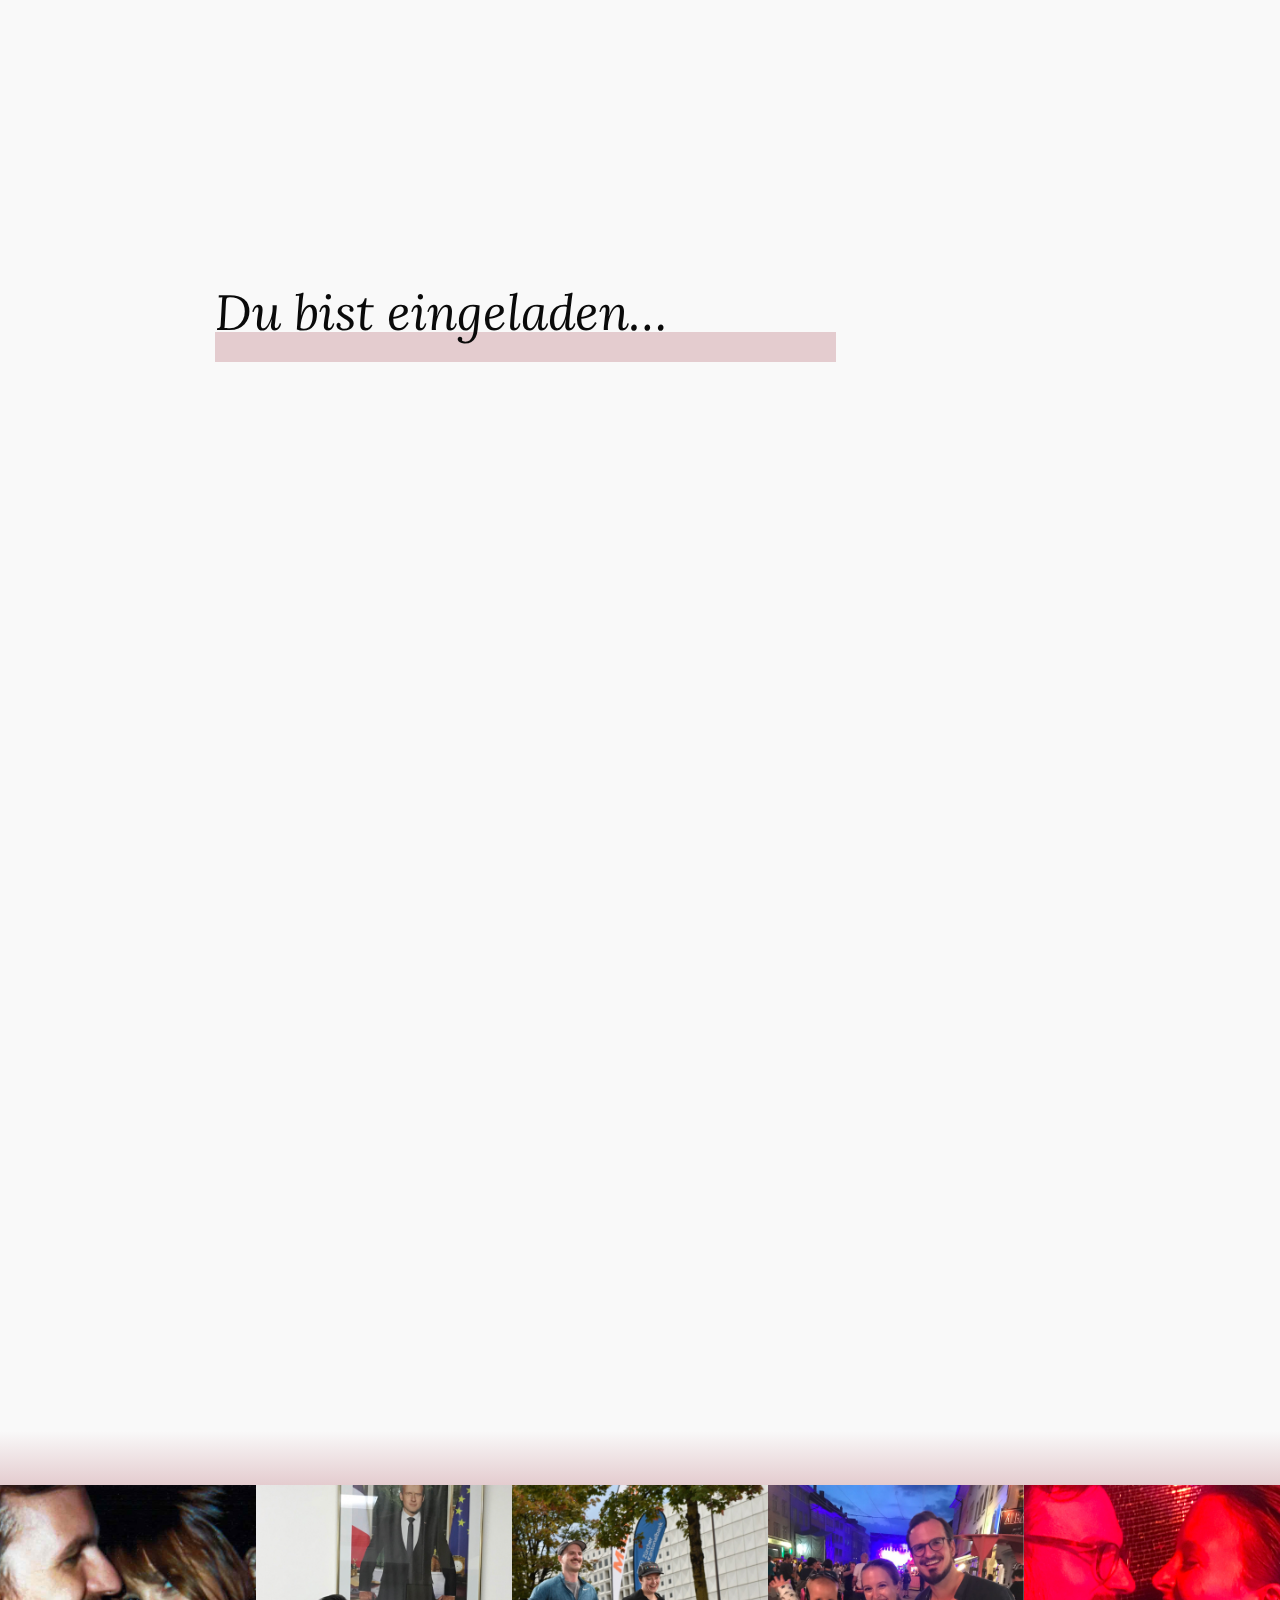
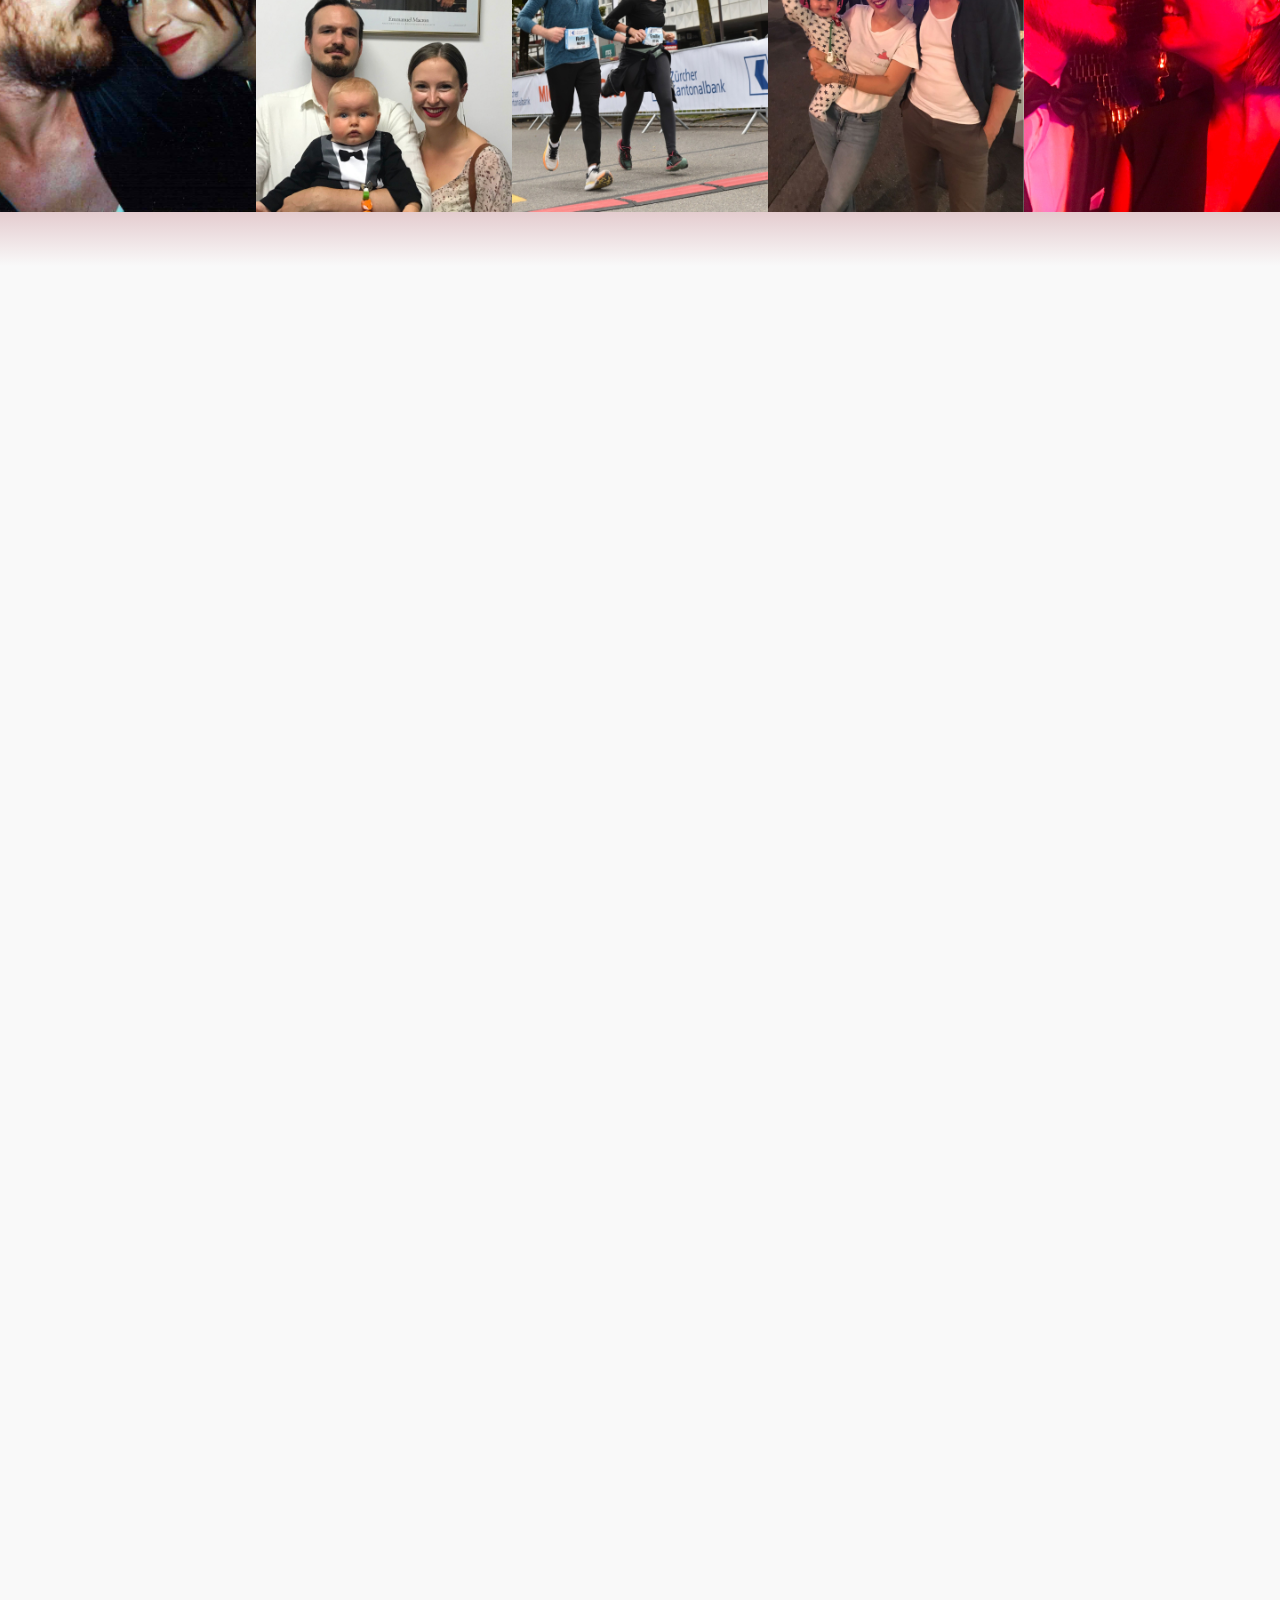
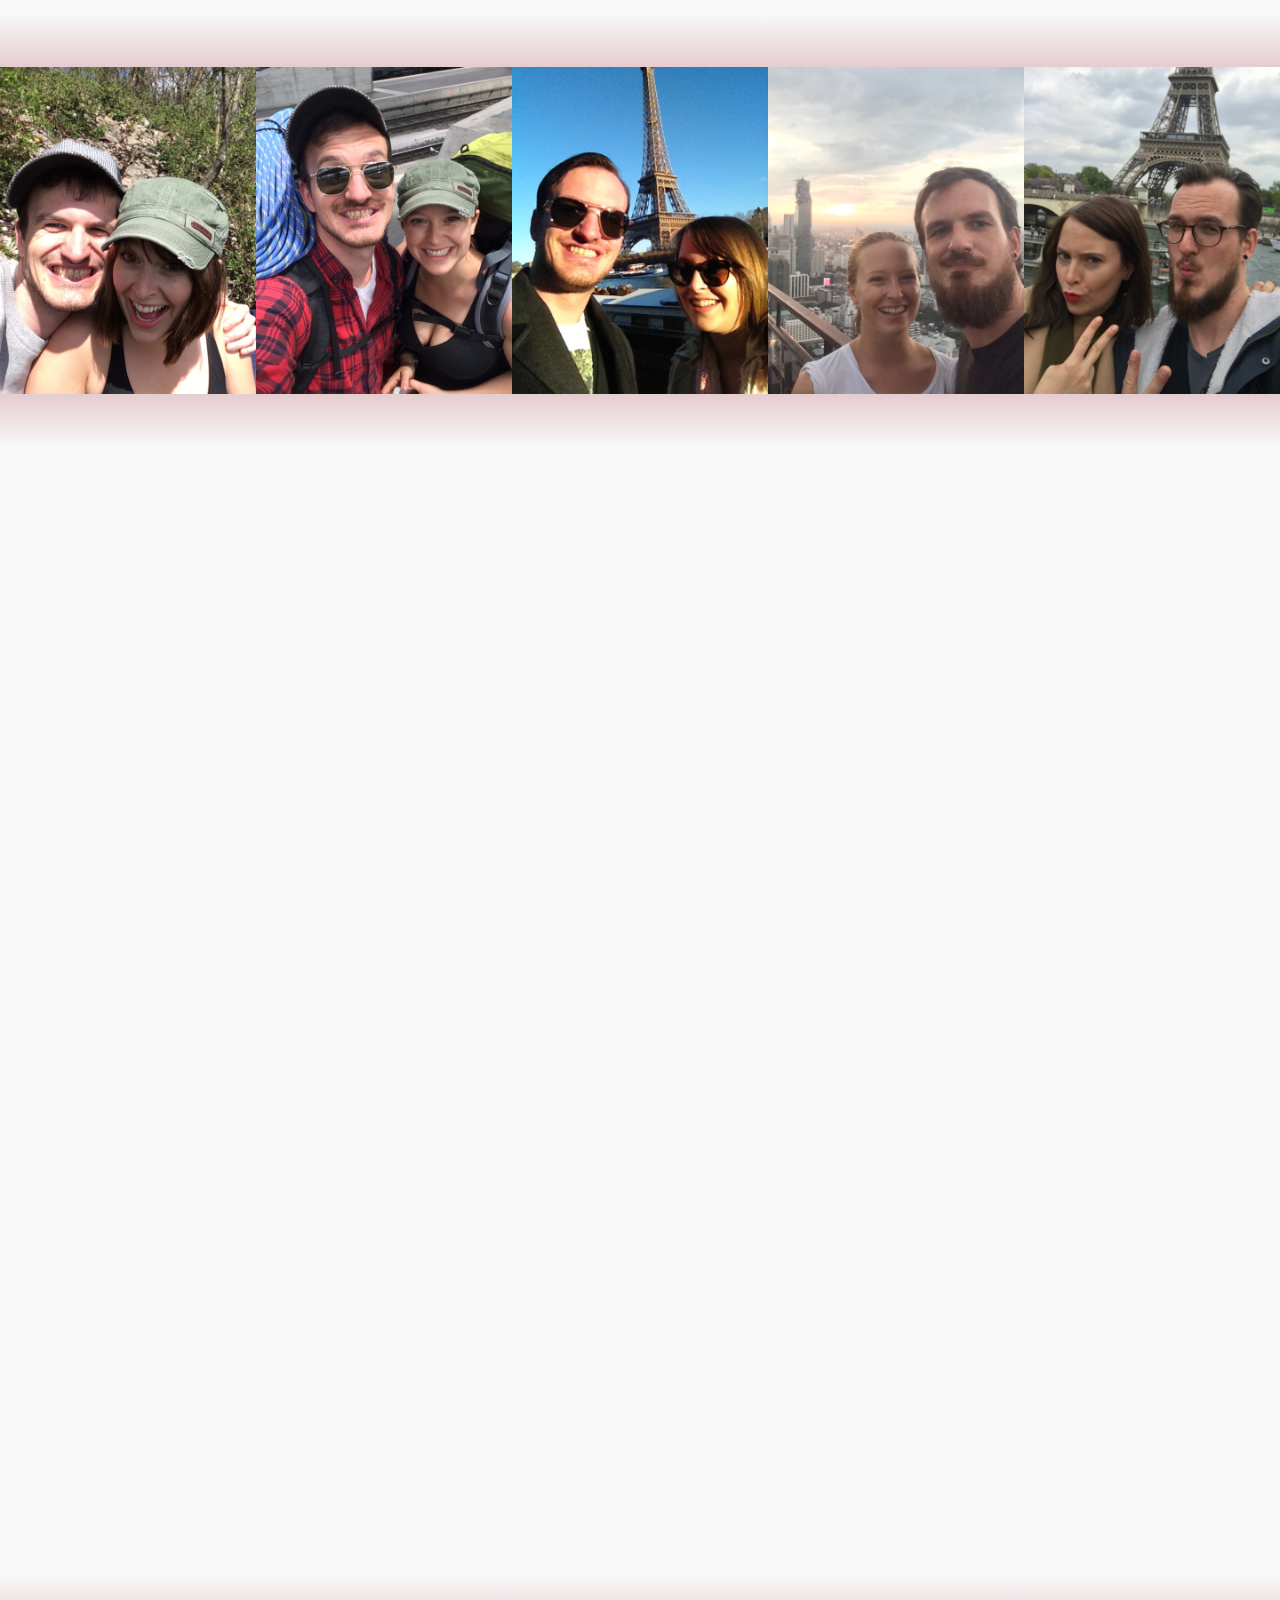
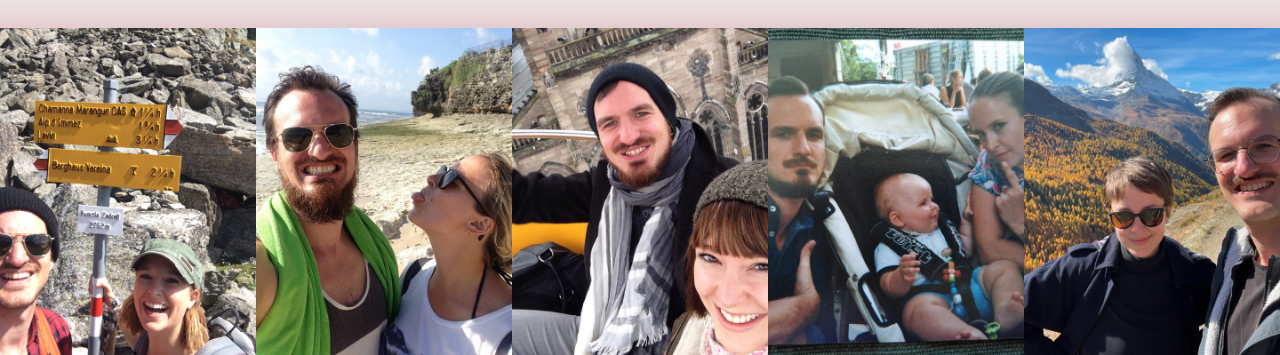
==== commit bc5376fb: "V1.0" ====
--- a/index.html
+++ b/index.html
@@ -13,14 +13,14 @@
   <body>
     <article class="viewport">
         <section class="title">
-            <h2>Du bist eingeladen</h2>
+            <h2>Du bist eingeladen…</h2>
             <div class="colourBar">    
             </div>
         </section>
     </article>
     <article class = "viewport">
         <section class="title" id="title2">
-            <h2>...zu einem Fest der <span class="avoidwrap">Freund:innen und Familie.</span></h2>
+            <h2>zu einem Fest der <span class="avoidwrap">Freund:innen und Familie.</span></h2>
             <div class="colourBar">    
             </div>
         </section>
@@ -30,14 +30,14 @@
             </div>
         </section>
     </article>
+    <div class="fotoBannerColorBar">
+    </div>
     <section class="fotoBanner" id="fotoBanner1">
-        <div class="fotoBannerColorBar">
+        <div class="fotoBannerImg marquee">
+            <img id="bannerImg" src="./img/rando/1.jpg" alt="Les bel-chos en party">
         </div>
         <div class="fotoBannerImg">
-            <img id="bannerImg" src="./img/rando/1.jpg" alt="Les bel-chos en party">
-        </div>
-        <div class="fotoBannerImg">
-            <img id="bannerImg" src="./img/rando/2.jpg" alt="Les bel-chos en ZFF">
+            <img id="bannerImg" src="./img/rando/15.jpg" alt="Les bel-chos sont sérieux">
         </div>
         <div class="fotoBannerImg">
             <img id="bannerImg" src="./img/rando/3.jpg" alt="Les bel-chos courent vites">
@@ -45,12 +45,12 @@
         <div class="fotoBannerImg">
             <img id="bannerImg" src="./img/rando/4.jpg" alt="Les bel-chos en Winterthurer Musikfestwochen">
         </div>
-        <div class="fotoBannerImg">
-            <img id="bannerImg" src="./img/rando/15.jpg" alt="Les bel-chos sont sérieux">
-        </div>
-        <div class="fotoBannerColorBarReverse">
+        <div class="fotoBannerImg marquee">
+            <img id="bannerImg" src="./img/rando/2.jpg" alt="Les bel-chos en ZFF">
         </div>
     </section>
+    <div class="fotoBannerColorBarReverse">
+    </div>
     <article class = "viewport">
         <section class="title">
             <h1>13 Jahre Emilie & Reto </h1>
@@ -110,27 +110,27 @@
             </div>
         </section>
     </article>
-    <section class="fotoBanner" id="fotoBanner2">
-        <div class="fotoBannerColorBar">
-        </div>
-        <div class="fotoBannerImg">
-            <img id="bannerImg" src="./img/rando/6.jpg" alt="Les bel-chos sont en train de marcher">
-        </div>
-        <div class="fotoBannerImg">
-            <img id="bannerImg" src="./img/rando/7.jpg" alt="Les bel-chos partent en randonnée">
-        </div>
-        <div class="fotoBannerImg">
-            <img id="bannerImg" src="./img/rando/14.jpg" alt="Les bel-chos visitent le tour d'eiffel">
-        </div>
-        <div class="fotoBannerImg">
-            <img id="bannerImg" src="./img/rando/10.jpg" alt="Les bel-chos on haut d'un gratte-ciel">
-        </div>
-        <div class="fotoBannerImg">
-            <img id="bannerImg" src="./img/rando/9.jpg" alt="Les bel-chos faisent de grimaces devant le tour d'eiffel">
-        </div>
-        <div class="fotoBannerColorBarReverse">
-        </div>
+    <div class="fotoBannerColorBar">
+    </div>
+    <section class="fotoBanner">
+            <div class="fotoBannerImg marquee">
+                <img id="bannerImg" src="./img/rando/6.jpg" alt="Les bel-chos sont en train de marcher">
+            </div>
+            <div class="fotoBannerImg">
+                <img id="bannerImg" src="./img/rando/7.jpg" alt="Les bel-chos partent en randonnée">
+            </div>
+            <div class="fotoBannerImg">
+                <img id="bannerImg" src="./img/rando/14.jpg" alt="Les bel-chos visitent le tour d'eiffel">
+            </div>
+            <div class="fotoBannerImg">
+                <img id="bannerImg" src="./img/rando/10.jpg" alt="Les bel-chos on haut d'un gratte-ciel">
+            </div>
+            <div class="fotoBannerImg marquee">
+                <img id="bannerImg" src="./img/rando/9.jpg" alt="Les bel-chos faisent de grimaces devant le tour d'eiffel">
+            </div>
     </section>
+    <div class="fotoBannerColorBarReverse">
+    </div>
     <article class = "viewport rowGrid" id="formView">
         <section class="title" id="title4">
             <h2>Anmeldung</h2>
@@ -258,37 +258,22 @@
         </article>
         <div class="fotoBannerColorBar">
         </div>
-        <section class="fotoBanner" id="fotoBanner3">
-            <div class="fotoBannerImg">
-                <img id="bannerImg" src="./img/rando/13.jpg" alt="Les bel-chos sont heureuse">
-            </div>
-            <div class="fotoBannerImg">
-                <img id="bannerImg" src="./img/rando/12.jpg" alt="Les bel-chos sont à la plage ">
-            </div>
-            <div class="fotoBannerImg">
-                <img id="bannerImg" src="./img/rando/8.jpg" alt="Les bel-chos dans l'hiver">
-            </div>
-            <div class="fotoBannerImg">
-                <img id="bannerImg" src="./img/rando/5.jpg" alt="Les bel-chos sont fiere de Serge">
-            </div>
-            <div class="fotoBannerImg">
-                <img id="bannerImg" src="./img/rando/11.jpg" alt="Les bel-chos dans les montaigne">
-            </div>
-            <div class="fotoBannerImg marquee">
-                <img id="bannerImg" src="./img/rando/13.jpg" alt="Les bel-chos sont heureuse">
-            </div>
-            <div class="fotoBannerImg marquee">
-                <img id="bannerImg" src="./img/rando/12.jpg" alt="Les bel-chos sont à la plage ">
-            </div>
-            <div class="fotoBannerImg marquee">
-                <img id="bannerImg" src="./img/rando/8.jpg" alt="Les bel-chos dans l'hiver">
-            </div>
-            <div class="fotoBannerImg marquee">
-                <img id="bannerImg" src="./img/rando/5.jpg" alt="Les bel-chos sont fiere de Serge">
-            </div>
-            <div class="fotoBannerImg marquee">
-                <img id="bannerImg" src="./img/rando/11.jpg" alt="Les bel-chos dans les montaigne">
-            </div>
+        <section class="fotoBanner">
+                <div class="fotoBannerImg marquee">
+                    <img id="bannerImg" src="./img/rando/13.jpg" alt="Les bel-chos sont heureuse">
+                </div>
+                <div class="fotoBannerImg">
+                    <img id="bannerImg" src="./img/rando/12.jpg" alt="Les bel-chos sont à la plage ">
+                </div>
+                <div class="fotoBannerImg">
+                    <img id="bannerImg" src="./img/rando/8.jpg" alt="Les bel-chos dans l'hiver">
+                </div>
+                <div class="fotoBannerImg">
+                    <img id="bannerImg" src="./img/rando/5.jpg" alt="Les bel-chos sont fiere de Serge">
+                </div>
+                <div class="fotoBannerImg marquee">
+                    <img id="bannerImg" src="./img/rando/11.jpg" alt="Les bel-chos dans les montaigne">
+                </div>
         </section>        
 	<script src="js/scripts.js"></script>
   </body>
--- a/css/style.css
+++ b/css/style.css
@@ -162,7 +162,11 @@
   }
 
   .fotoBanner{
-    width: 160%;
+    flex-wrap: nowrap;
+  }
+
+  .fotoBannerImg{
+    width: calc(100%/3);
   }
 
   #fotoBanner3{
@@ -170,12 +174,10 @@
     animation-duration: 20s;
     animation-iteration-count: infinite;
     animation-timing-function: linear;
-    flex-wrap: nowrap;
-    width: 320%;
   }
 
   .marquee {
-    display: block;
+    display: none;
   }
 }
   
@@ -296,9 +298,13 @@
   .fotoBanner{
     width: 100%;
   }
+  
+  .fotoBannerImg{
+    width: 20%;
+  }
 
   .marquee{
-    display: none;
+    display: block;
   }
 }
 
@@ -342,7 +348,7 @@
     color: var(--font-color);
     font-style: italic;
     font-weight: 400;
-    line-height: 1.7rem;
+    line-height: 2.2rem;
     z-index: 99;
 }
 
@@ -525,7 +531,6 @@
 }
 
 .fotoBannerImg{
-  width: 20%;
   justify-content: center;
 }
 
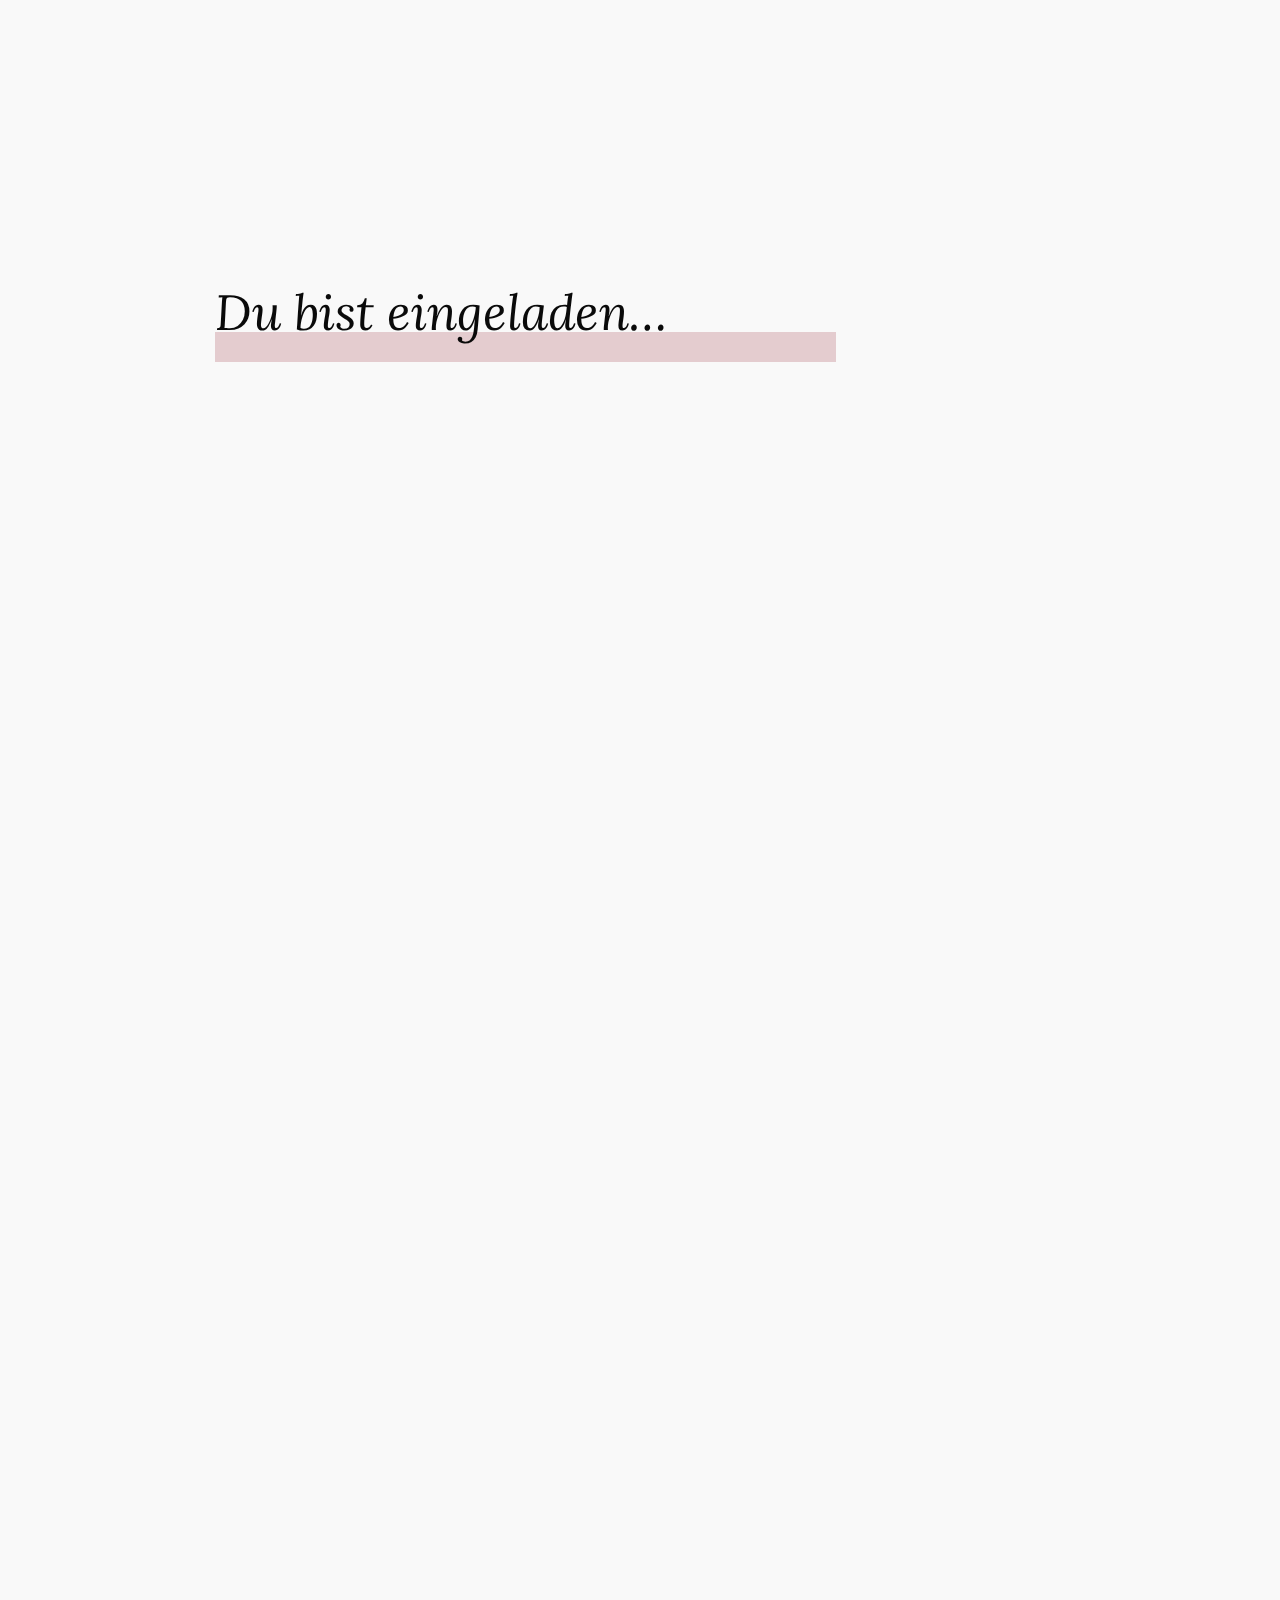
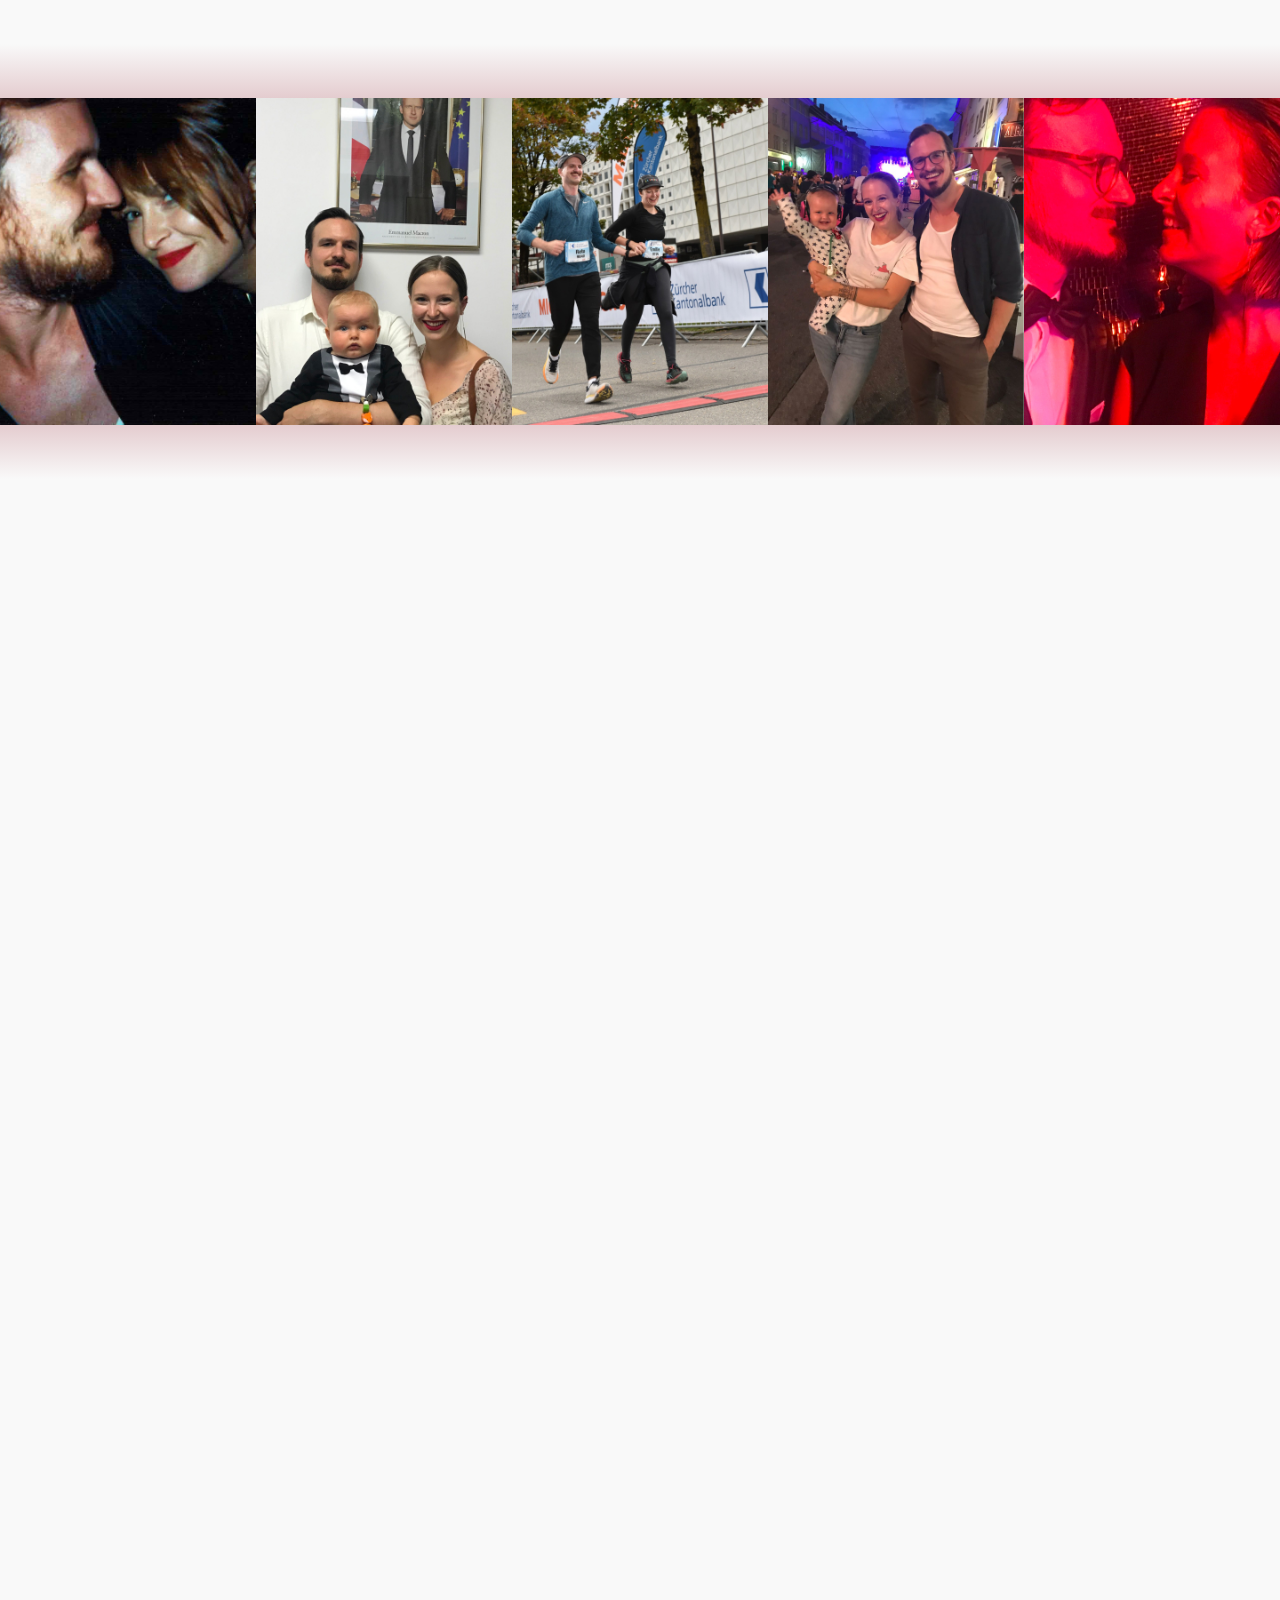
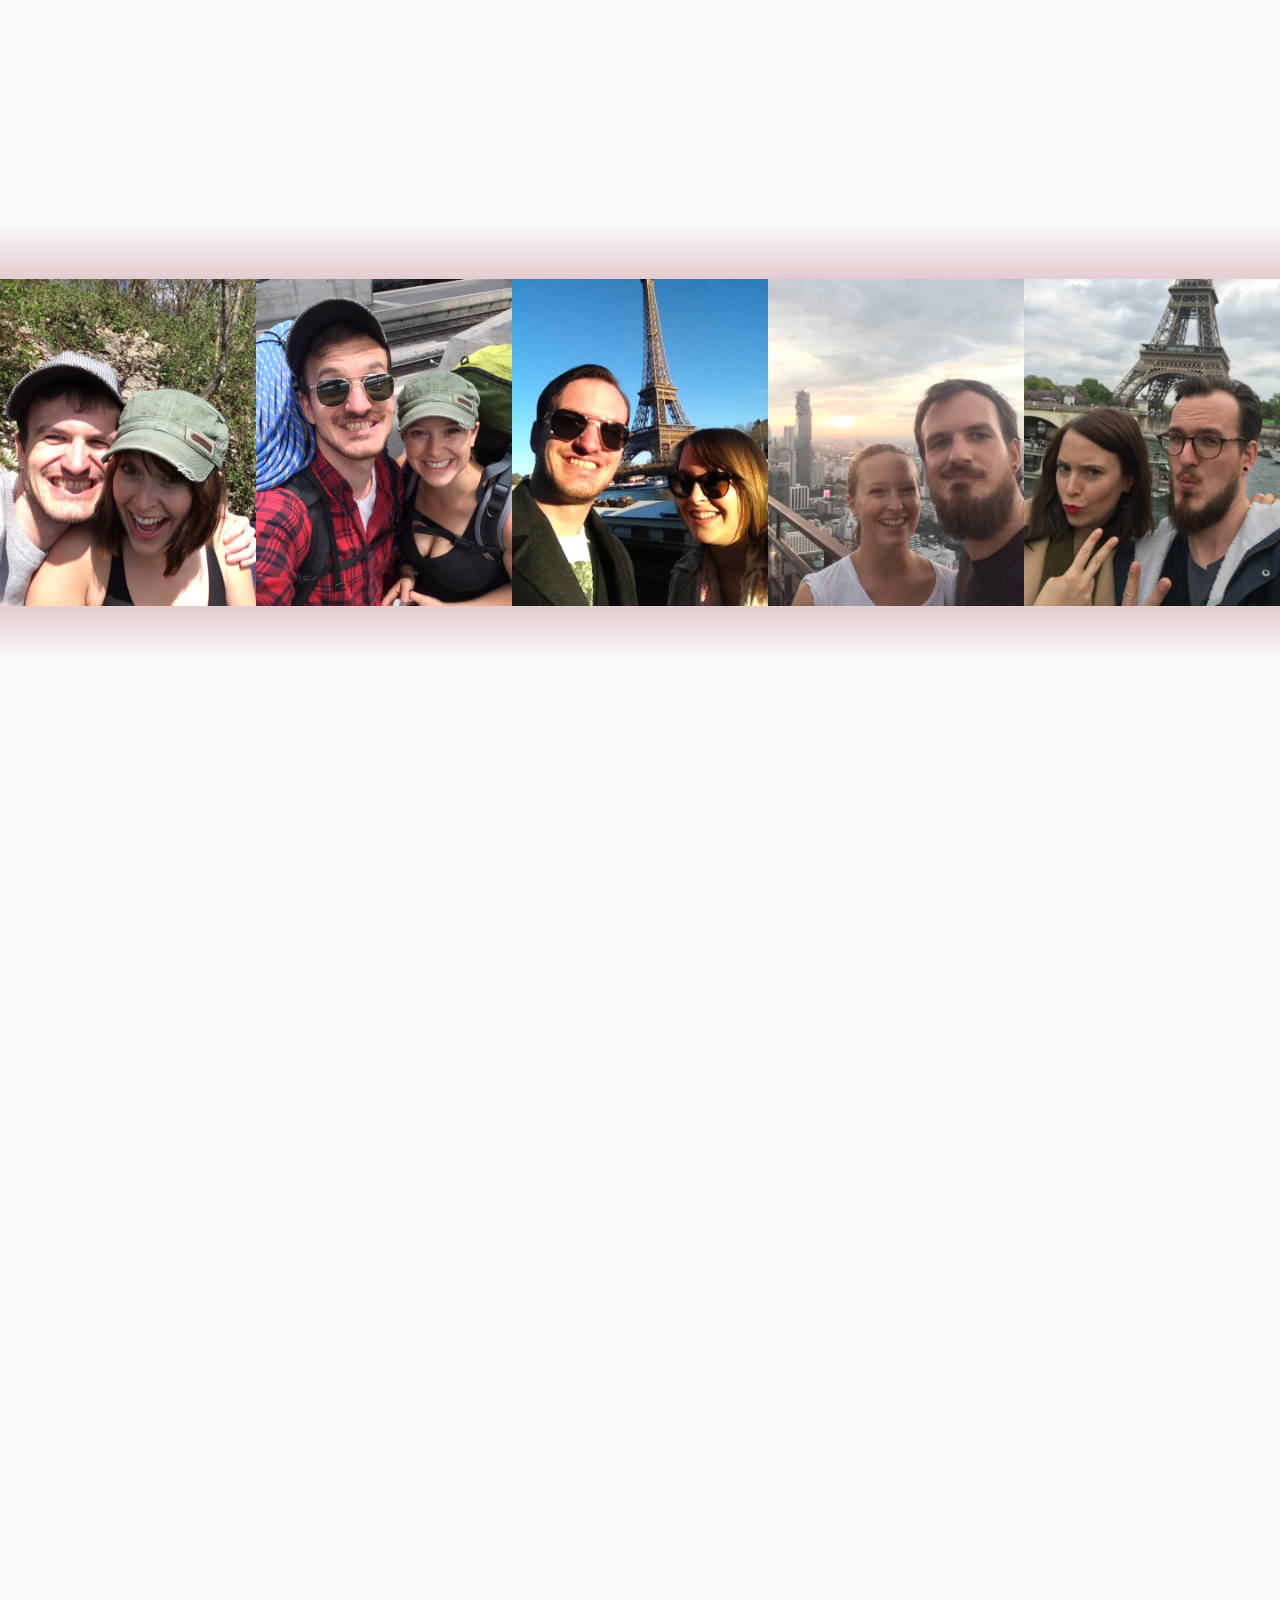
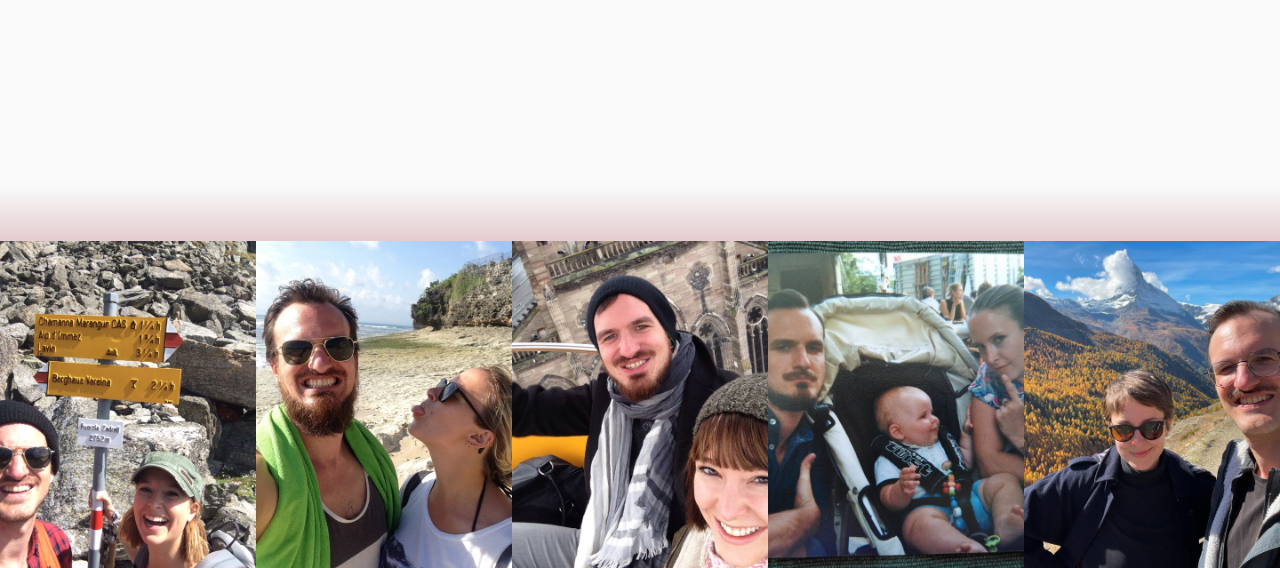
==== commit 04576cd4: "GoLive" ====
--- a/index.html
+++ b/index.html
@@ -25,8 +25,27 @@
             </div>
         </section>
         <section class="contentBlock">
-            <div class="bigImg">
-                <img src="./img/hotel.jpg" alt="Hotel Piz Linard in Lavin" width="100%" height="100%">
+            <div class="contentColumn adjustNarrow marquee">
+                <div class="textBlock adjustDown">
+
+                </div>
+                <div class="textBlock adjustRight">
+                    <h3>Wir haben "nie" geheiratet. <span class="avoidwrap">Das feiern wir jetzt nach.</span></h3>
+                </div>
+            </div>
+            <div class="contentColumn adjustWide">
+                <div class="bigImg">
+                    <img src="./img/hotel.jpg" alt="Hotel Piz Linard in Lavin" width="100%" height="100%">
+                </div>
+            </div>
+            <div class="contentColumn adjustRight nMarquee">
+                <div class="textBlock">
+                </div>
+                <div class="textBlock">
+                    <h3>Wir haben "nie" geheiratet. <span class="avoidwrap">Das feiern wir jetzt nach.</span></h3>
+                </div>
+                <div class="textBlock">
+                </div>
             </div>
         </section>
     </article>
@@ -69,7 +88,7 @@
                                 <p>Freitag</p>
                             </div>
                           <div> 
-                                <p>individuelle Anreise, gemeinsames Abendessen.</p>
+                                <p>Individuelle Anreise, gemeinsame Tavolata.</p>
                             </div>
                         </div>
                         <div class="scheduleRow">
@@ -87,7 +106,7 @@
                                 <p>Sonntag</p>
                             </div>                           
                             <div> 
-                                <p>Frühstück, Individuelle Rückreise.</p>
+                                <p>Frühstück, individuelle Rückreise.</p>
                             </div>
                         </div>
                     </div>
--- a/css/style.css
+++ b/css/style.css
@@ -179,6 +179,11 @@
   .marquee {
     display: none;
   }
+  
+  .nMarquee {
+    display: flex;
+    grid-column-end: span 3;
+  }
 }
   
 @media only screen and (min-width: 600px) {
@@ -304,7 +309,12 @@
   }
 
   .marquee{
-    display: block;
+    grid-column-end: span 2;
+    display: flex;
+  }
+
+  .nMarquee{
+    display: none;
   }
 }
 
@@ -483,6 +493,18 @@
 
 .adjustDown {
   margin-bottom:auto; 
+}
+
+.adjustNarrow {
+  grid-column-end: span 1; 
+}
+
+.adjustWide {
+  grid-column-end: span 3; 
+}
+
+.limitHeight {
+  max-height: 900px;
 }
 
 .modal {
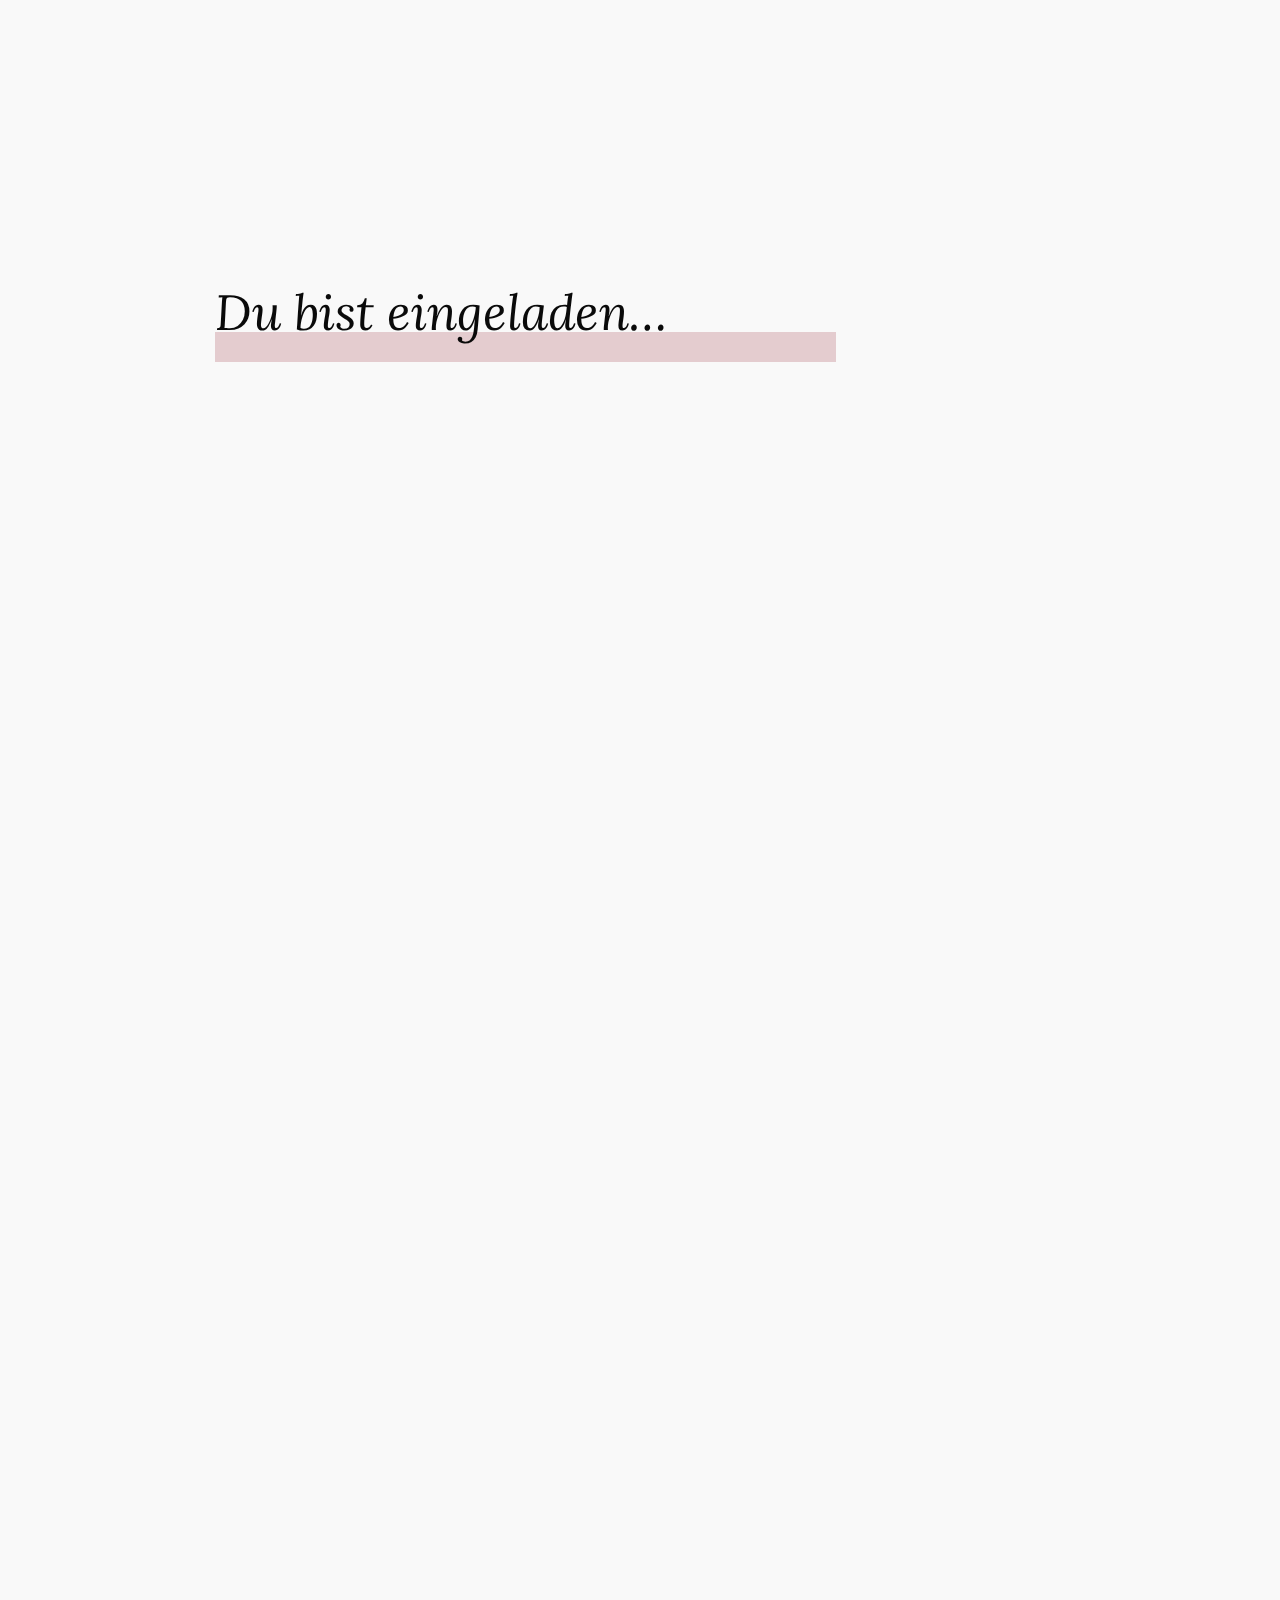
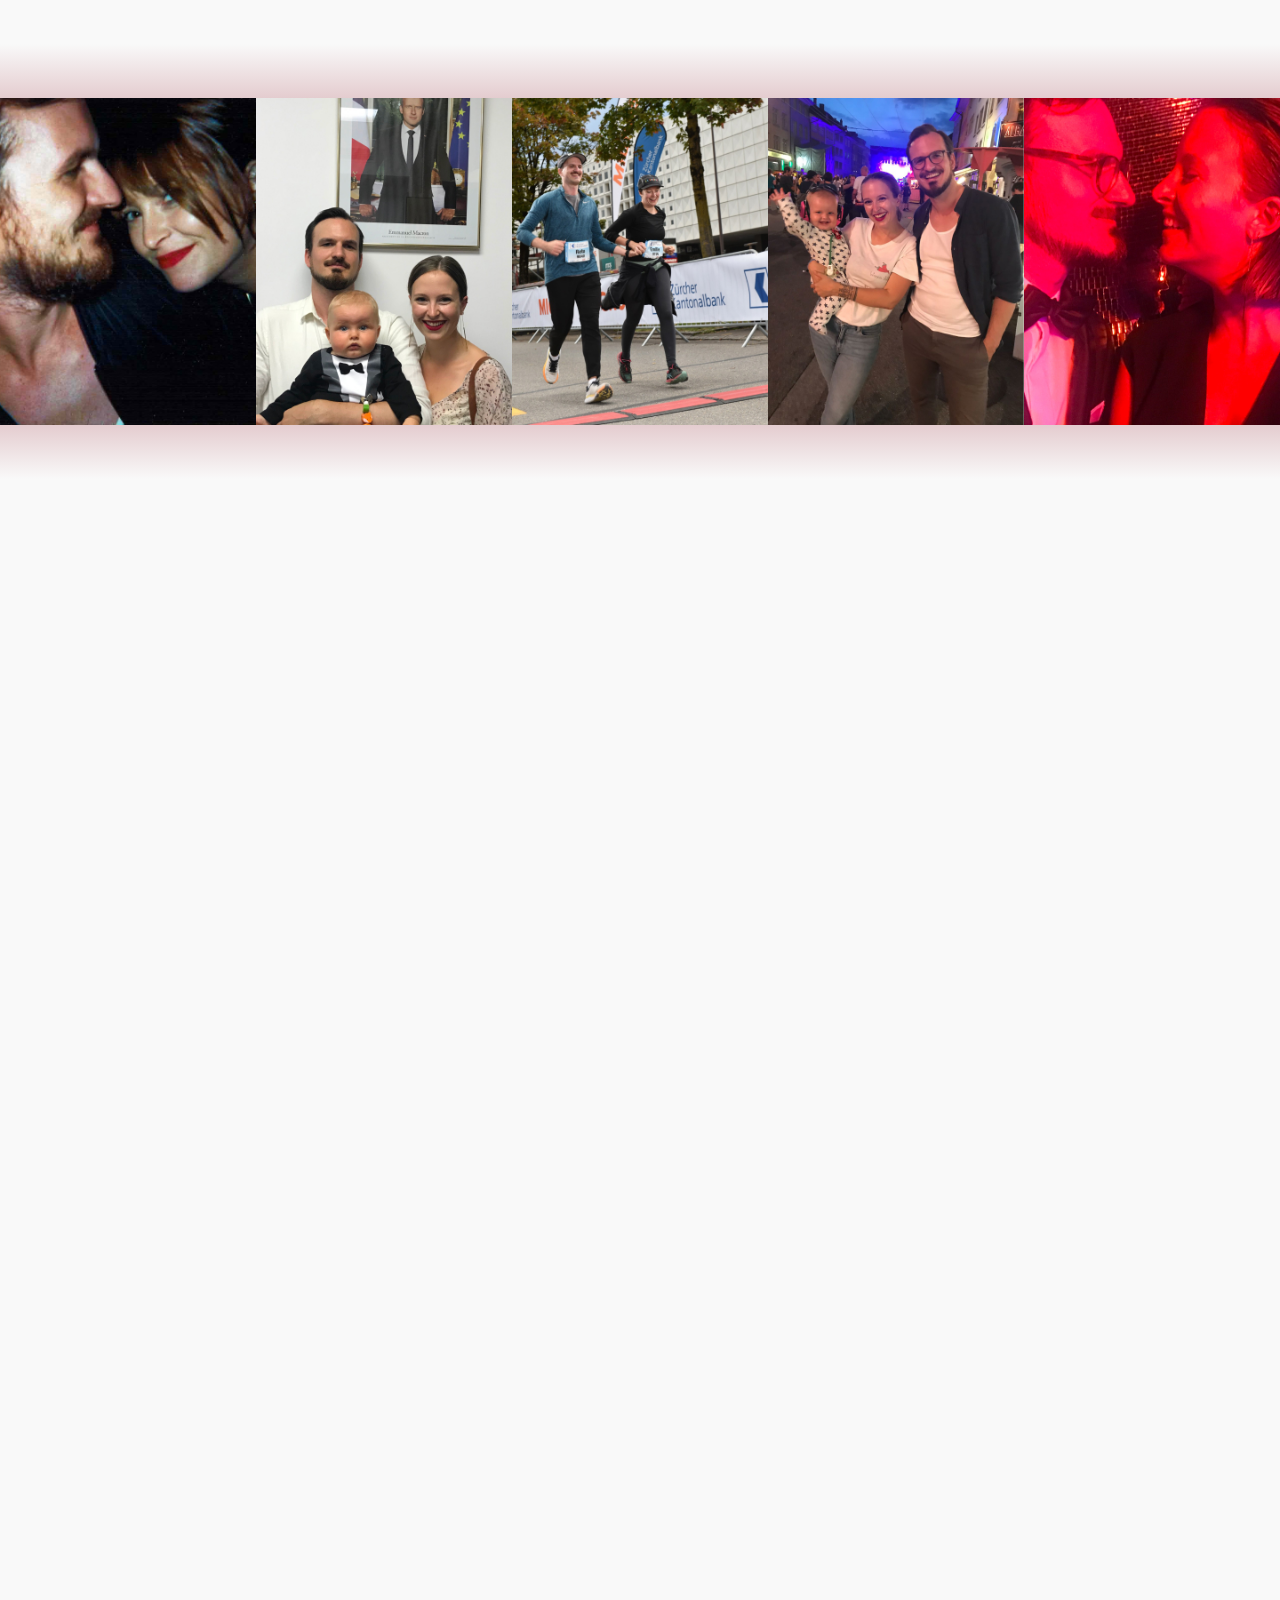
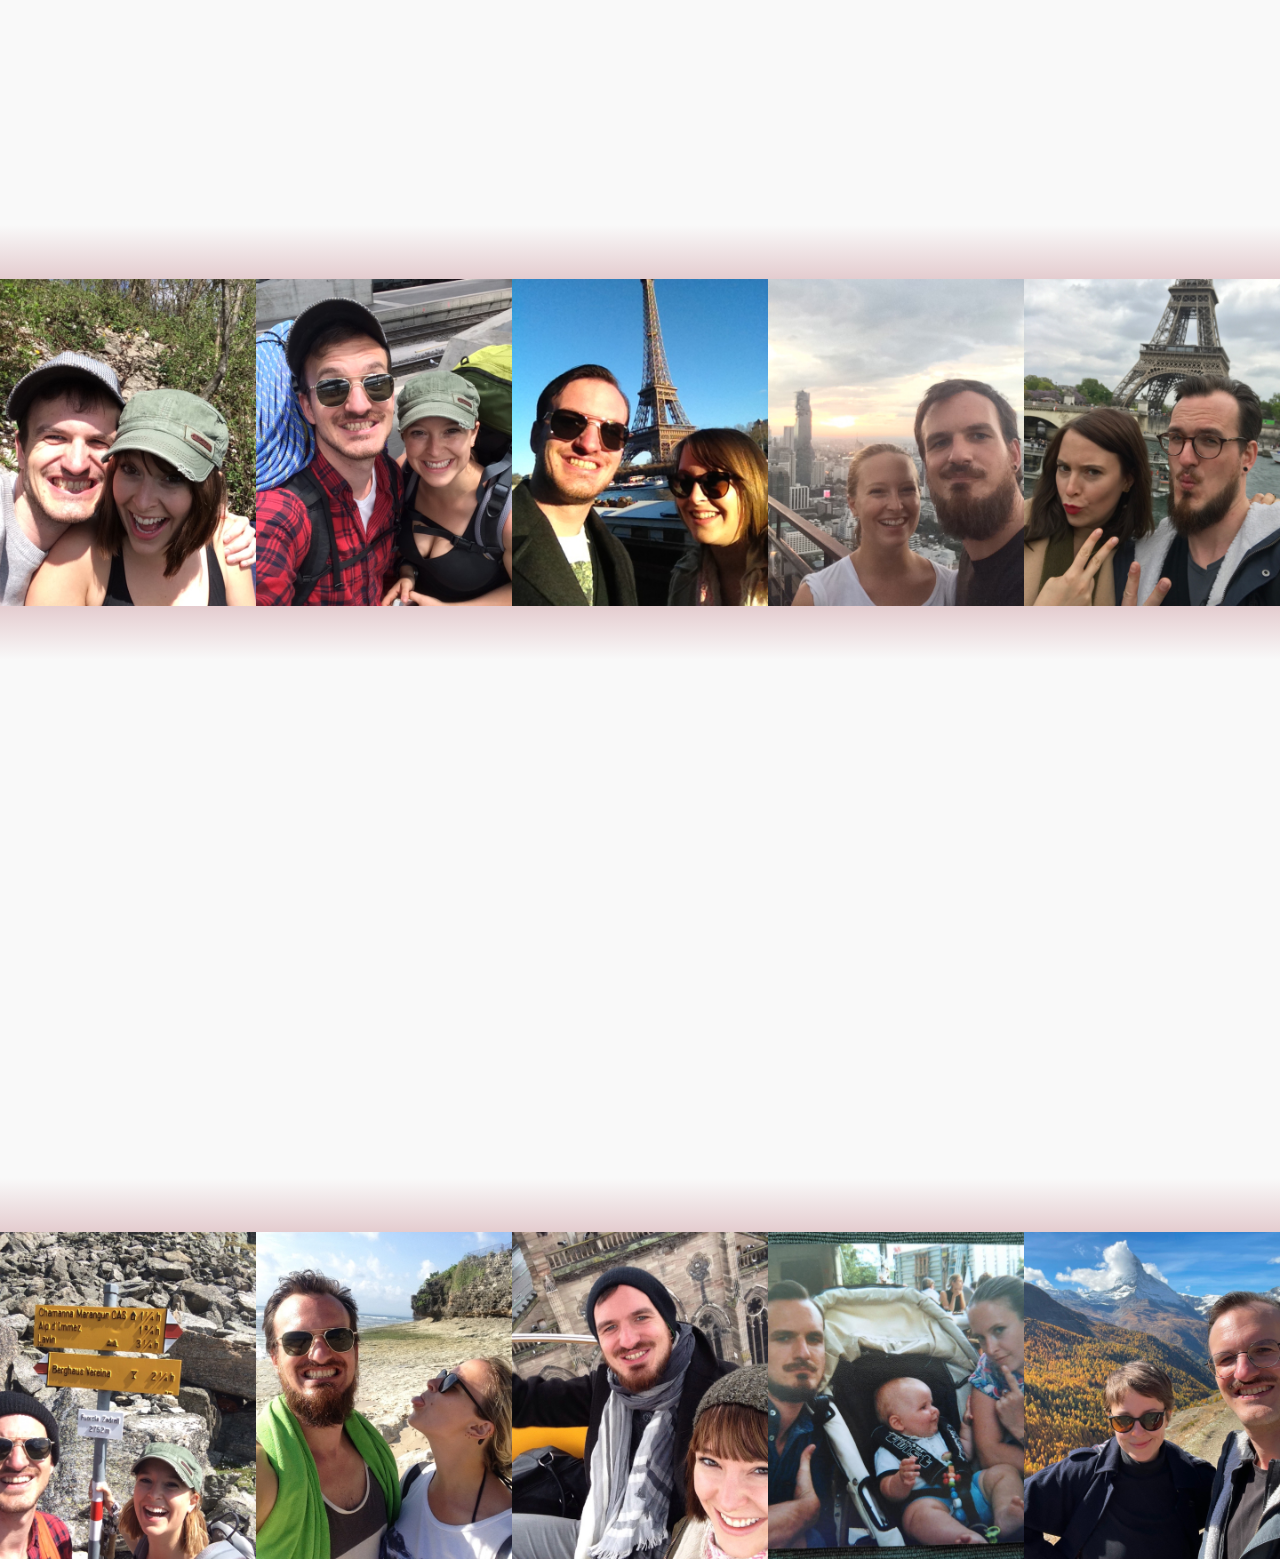
==== commit 4a88a947: "form entfernt" ====
--- a/index.html
+++ b/index.html
@@ -157,120 +157,15 @@
         </section>
         <section class="contentBlock"> 
                 <section class="contentColumn">
-                    <form
-                    class = "contentColumn"
-                    action="https://formspree.io/f/meqyewej"
-                    method="POST"
-                    >
-                        <div class="textBlock">
-                            <div class="formRow">
-                                <label class="twoCol" for="formName">
-                                    <input type="text" id="formName" name="Mein Name" value="Bitte Namen eingeben" autocomplete="given-name" onfocus="this.value=''" onkeyup="success()">
-                                </label>
-                            </div>
-                        </div>
-                        <div class="textBlock">
-                                Ich komme 
-                            <div class="formRow">
-                                <div>
-                                    <label for="travelPartyAlone">
-                                        <input type="radio" id="travelPartyAlone" name="Meine Reisegruppe" value="Ich komme alleine"> alleine
-                                    </label>
-                                </div>
-                                <div>
-                                    <label for="travelPartyCompany">
-                                        <input type="radio" id="travelPartyCompany" name="Meine Reisegruppe" value="Ich komme mit Begleitung"> mit Begleitung
-                                    </label>
-                                </div>
-                                <div>
-                                    <label for="familyCheck">
-                                        <input type="checkbox" id="familyCheck" name="Familie" value="Ich bringe Kinder mit"> mit 
-                                            <label for="amountKids">
-                                                <input type="number" id="amountKids" name="Anzahl Kinder" value="0" min="0" max="5"> Kindern
-                                            </label>
-                                    </label>
-                                </div>
-                            </div>
-                        </div>
-                        <div class="textBlock">
-                            <div>
-                                Ich esse 
-                            </div>
-                            <div class="formRow">
-                                <div>
-                                    <label for="iEatVegan">
-                                        <input type="radio" id="iEatVegan" name="Ich esse" value="vegan"> vegan
-                                    </label>
-                                </div>
-                                <div>
-                                    <label for="iEatOmni">
-                                        <input type="radio" id="iEatOmni" name="Ich esse" value="omni"> omni
-                                    </label>
-                                </div> 
-                            </div>
-                        </div>
-                        <div class="textBlock">
-                            <div>
-                                Meine Begleitung isst
-                            </div>
-                            <div class="formRow">
-                                <div>
-                                    <label for="companyEatsVegan">
-                                        <input type="radio" id="companyEatsVegan" name="Meine Begleitung isst" value="vegan"> vegan
-                                    </label>
-                                </div>
-                                <div>
-                                    <label for="companyEatsOmni">
-                                        <input type="radio" id="companyEatsOmni" name="Meine Begleitung isst" value="omni"> omni
-                                    </label>
-                                </div>
-                            </div>
-                        </div>
-                        <div class="textBlock">
-                            <div>
-                                Ich reise 
-                            </div>
-                            <div class="formRow">
-                                <div>
-                                    <label for="checkInFriday">
-                                        <input type="radio" id="checkInFriday" name="Anreise am" value="Freitag"> am Freitag an
-                                    </label>
-                                </div>
-                                <div>
-                                    <label for="checkInSaturday">
-                                        <input type="radio" id="checkInSaturday" name="Anreise am" value="Samstag"> am Samstag an
-                                    </label>
-                                </div>
-                            </div>
-                        </div>
-                        <div class="textBlock">
-                            <div>
-                                Mitteilungen, beispielsweise Allergien:
-                            </div>
-                            <div class="formRow">
-                                <label class="twoCol" for="multiLineField">
-                                    <textarea id="multiLineField" name="Mitteilungen oder Allegerien"></textarea>
-                                </label>
-                            </div>
-                        </div>
-                        <div class="textBlock adjustDown">
-                            <div>
-                                <label for="travelPartyCantCome">
-                                    <input type="radio" id="travelPartyCantCome" name="Meine Reisegruppe" value="Ich komme nicht"> Ich kann leider nicht kommen
-                                </label>
-                            </div>
-                        </div>   
-                        <button class="button" id="sendButton" type="submit" disabled>Absenden</button>
-                    </form>
+                    <div class="textBlock">
+                        <h3>Geschenke</h3>
+                        <p>Wir sind wunschlos glücklich und eure Anwesenheit ist Geschenk genug. Sollte dir das trotzdem schlaflose Nächte bereiten, 
+                            kannst du uns gerne einen Betrag nach deinem Ermessen an 079 349 47 34 twinten.</p>
+                    </div>
                 </section>
                 <section class="contentColumn">
                     <div class="smallImg">
                         <img class = "adjustRight" src="./img/hotel_klein.jpg" alt="Hotel Piz Linard in Lavin" height="100%" width="100%">
-                    </div>
-                    <div class="textBlock">
-                        <h3>Geschenke</h3>
-                        <p>Wir sind wunschlos glücklich und eure Anwesenheit ist Geschenk genug. Sollte dir das trotzdem schlaflose Nächte bereiten, 
-                            kannst du uns gerne einen Betrag nach deinem Ermessen an 079 349 47 34 twinten.</p>
                     </div>
                 </section>
             </section>
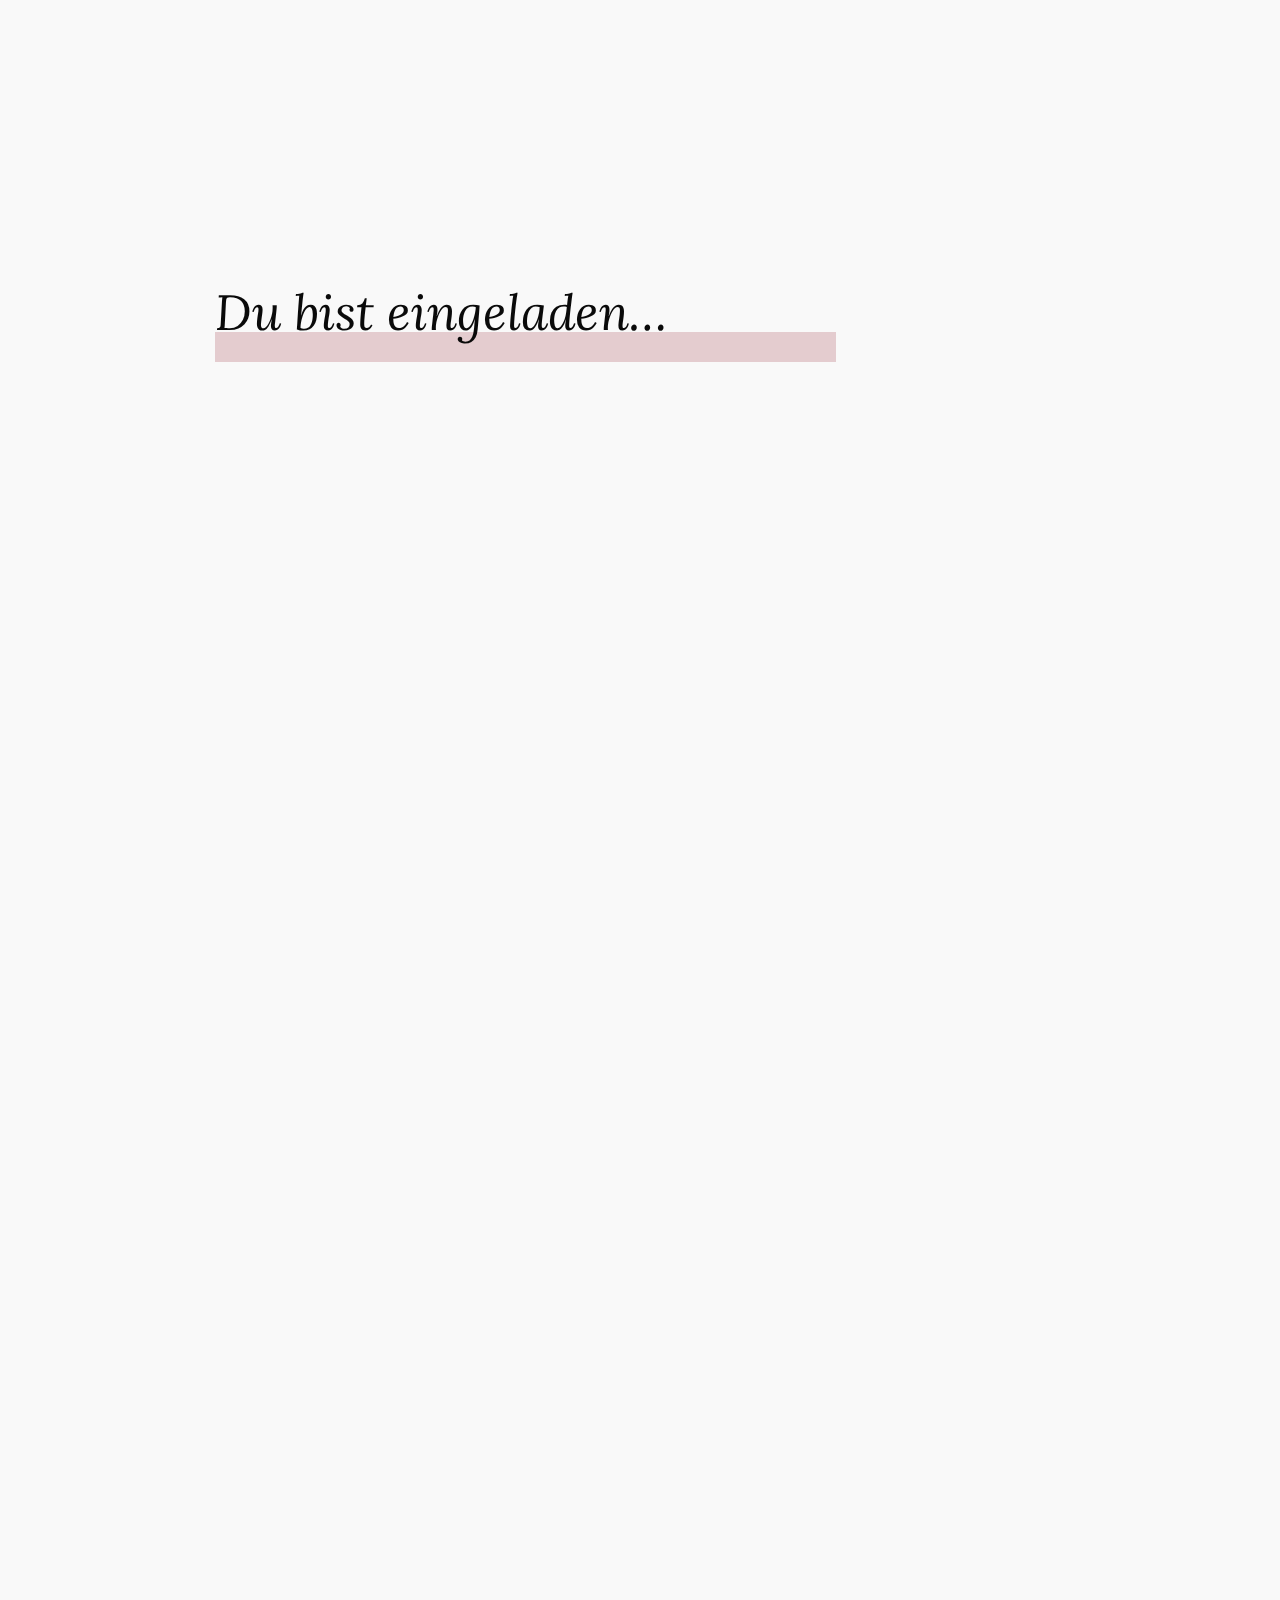
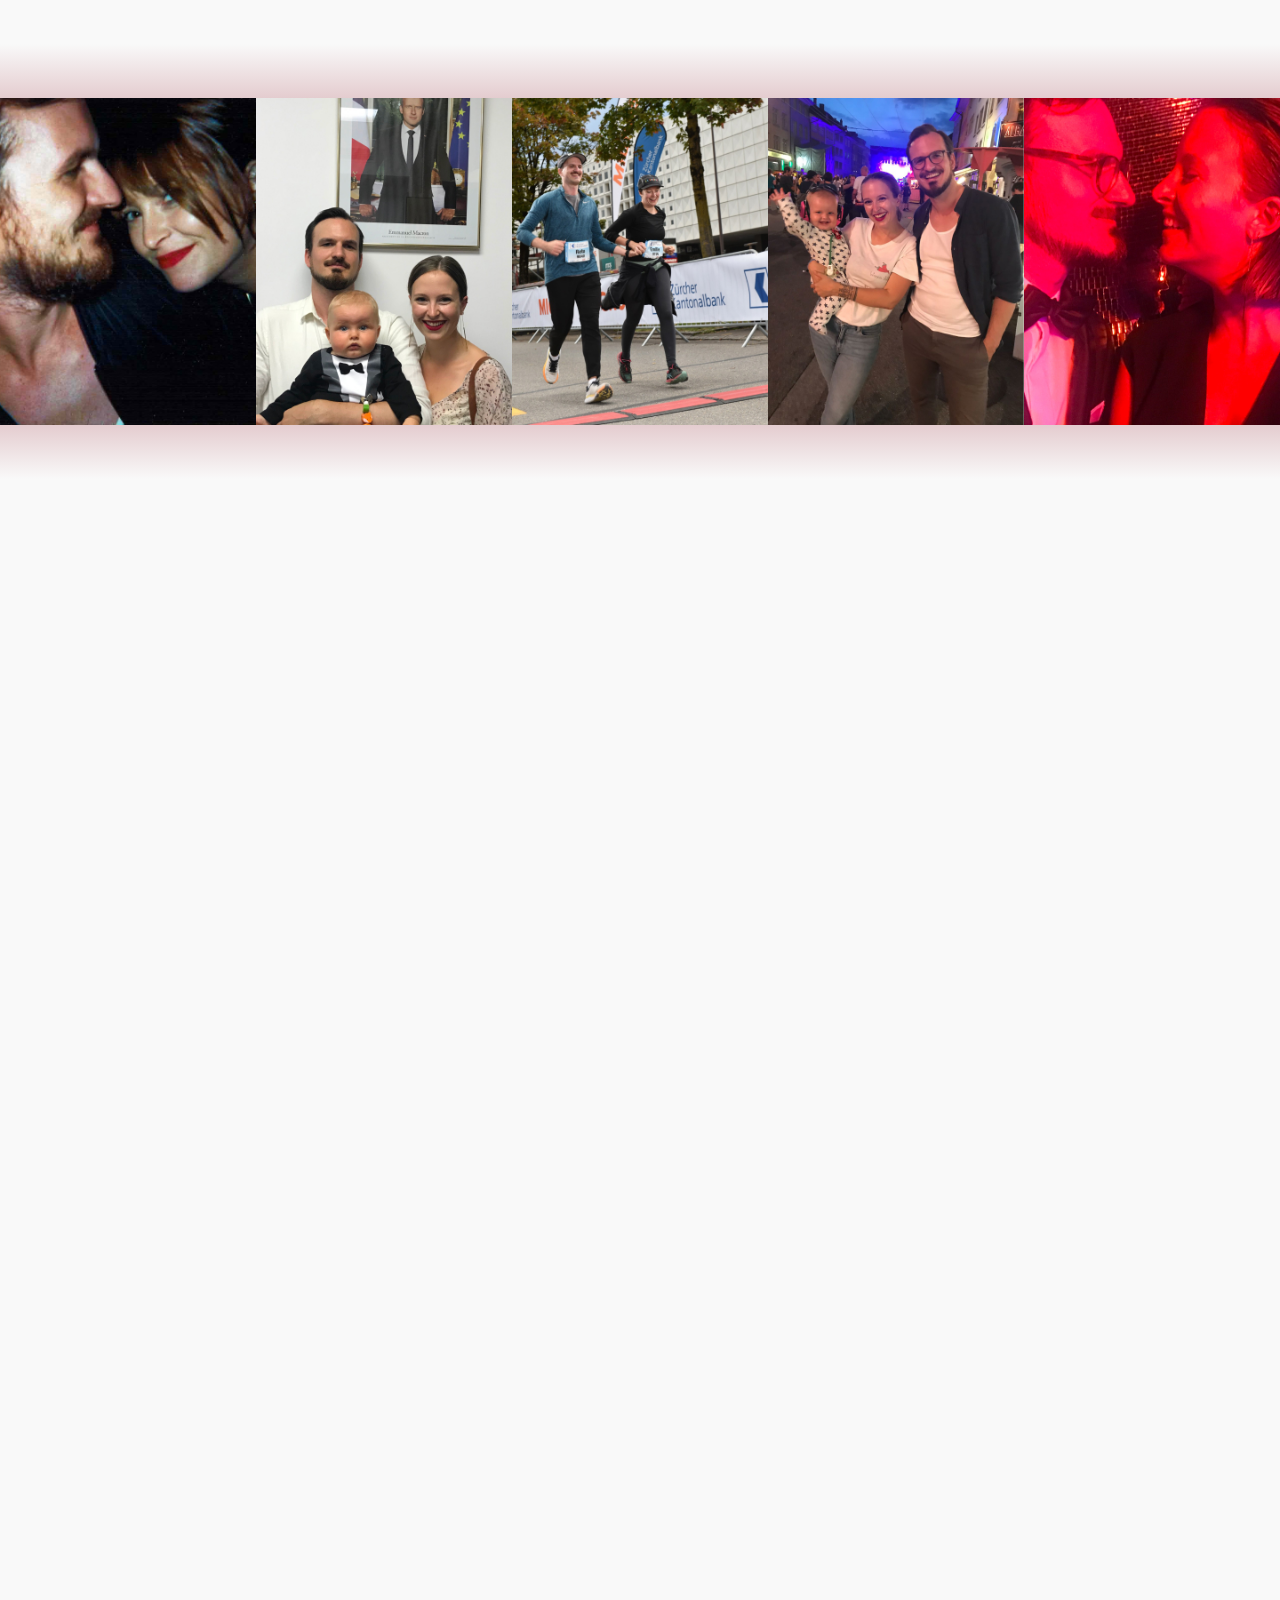
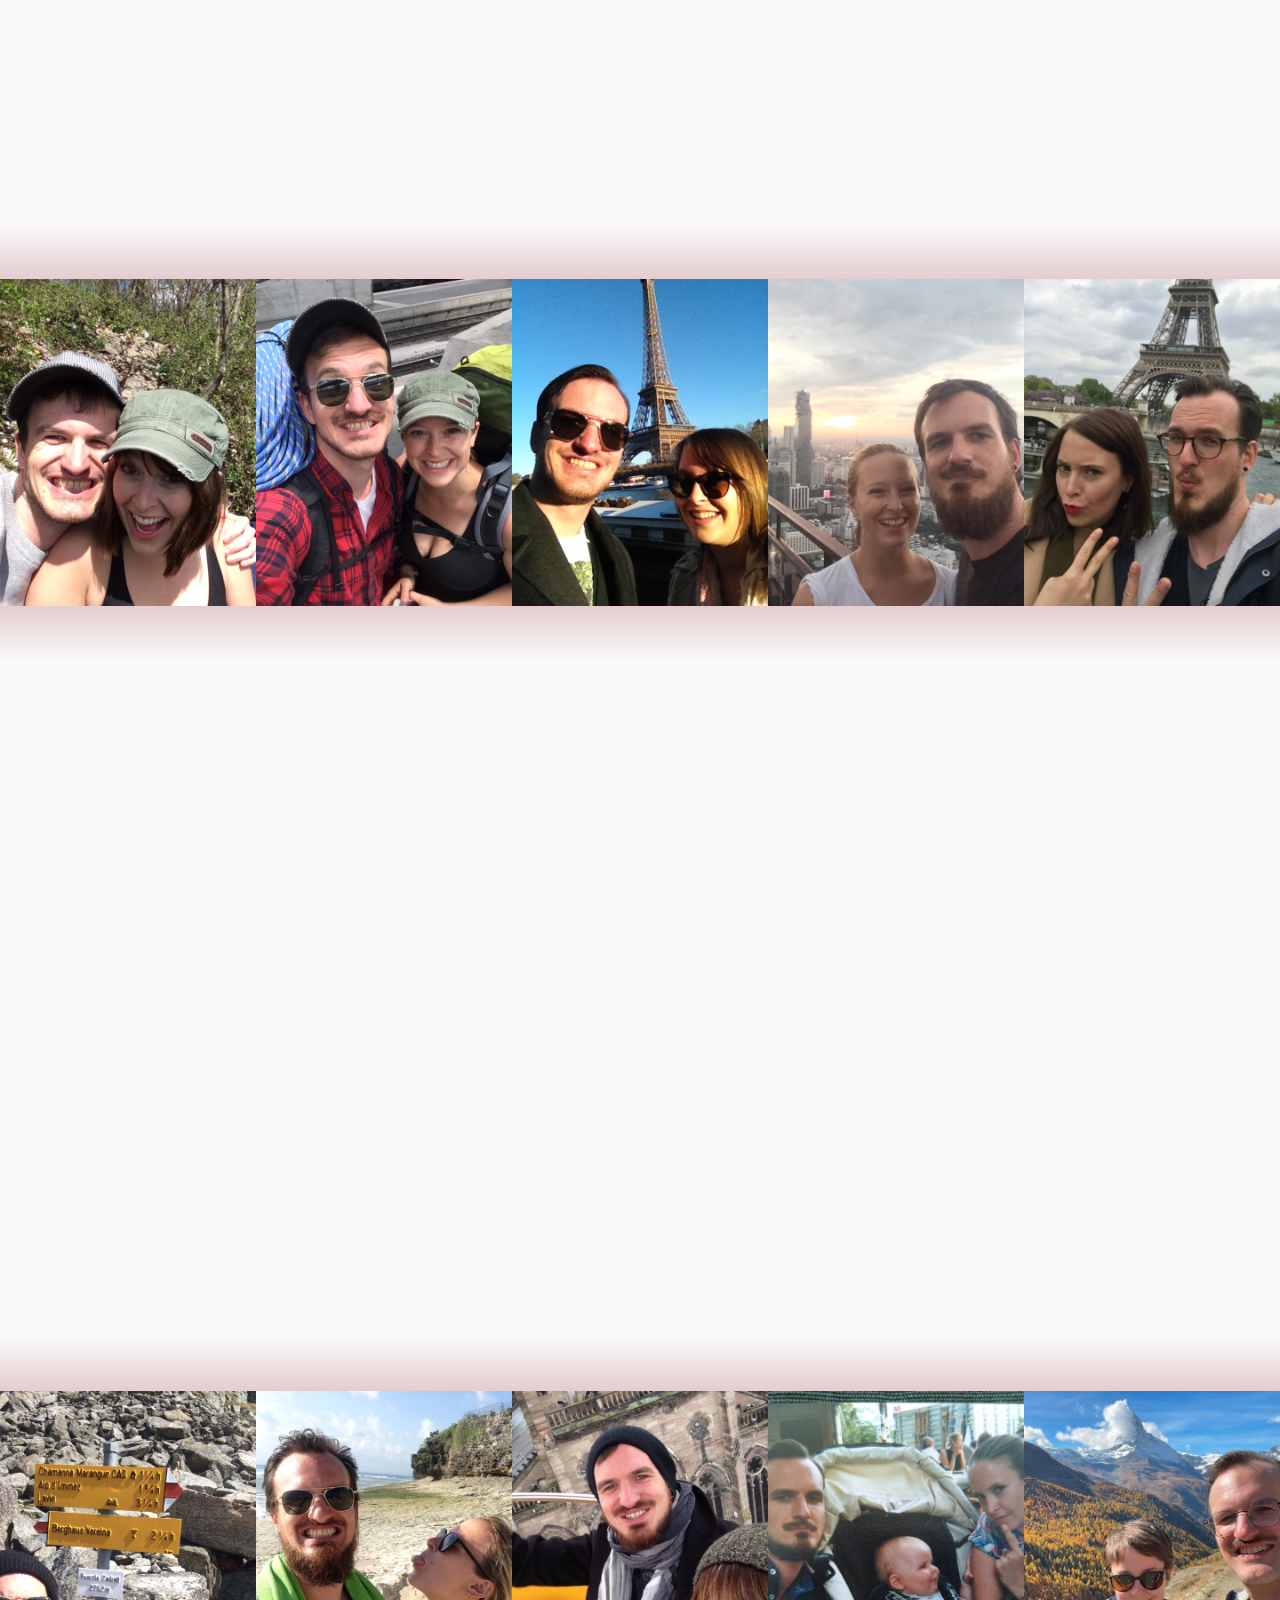
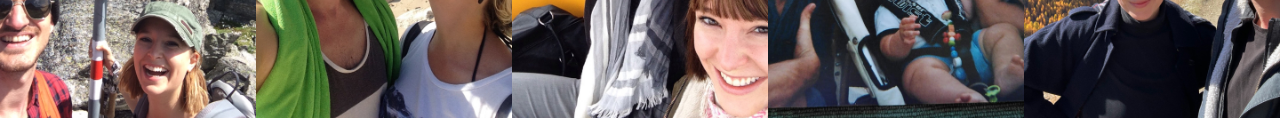
==== commit e665378c: "smaller changes" ====
--- a/index.html
+++ b/index.html
@@ -152,11 +152,15 @@
     </div>
     <article class = "viewport rowGrid" id="formView">
         <section class="title" id="title4">
-            <h2>Anmeldung</h2>
+            <h2>Diverses</h2>
             <div class="colourBar">    
         </section>
         <section class="contentBlock"> 
                 <section class="contentColumn">
+                    <div class="textBlock">
+                        <h3>Anmeldung</h3>
+                        <p>Die Anmeldungen sind eingetroffen und die Zimmer sind reserviert. Falls du Fragen hast, kannst du dich gerne bei uns melden</p>
+                    </div>
                     <div class="textBlock">
                         <h3>Geschenke</h3>
                         <p>Wir sind wunschlos glücklich und eure Anwesenheit ist Geschenk genug. Sollte dir das trotzdem schlaflose Nächte bereiten, 
